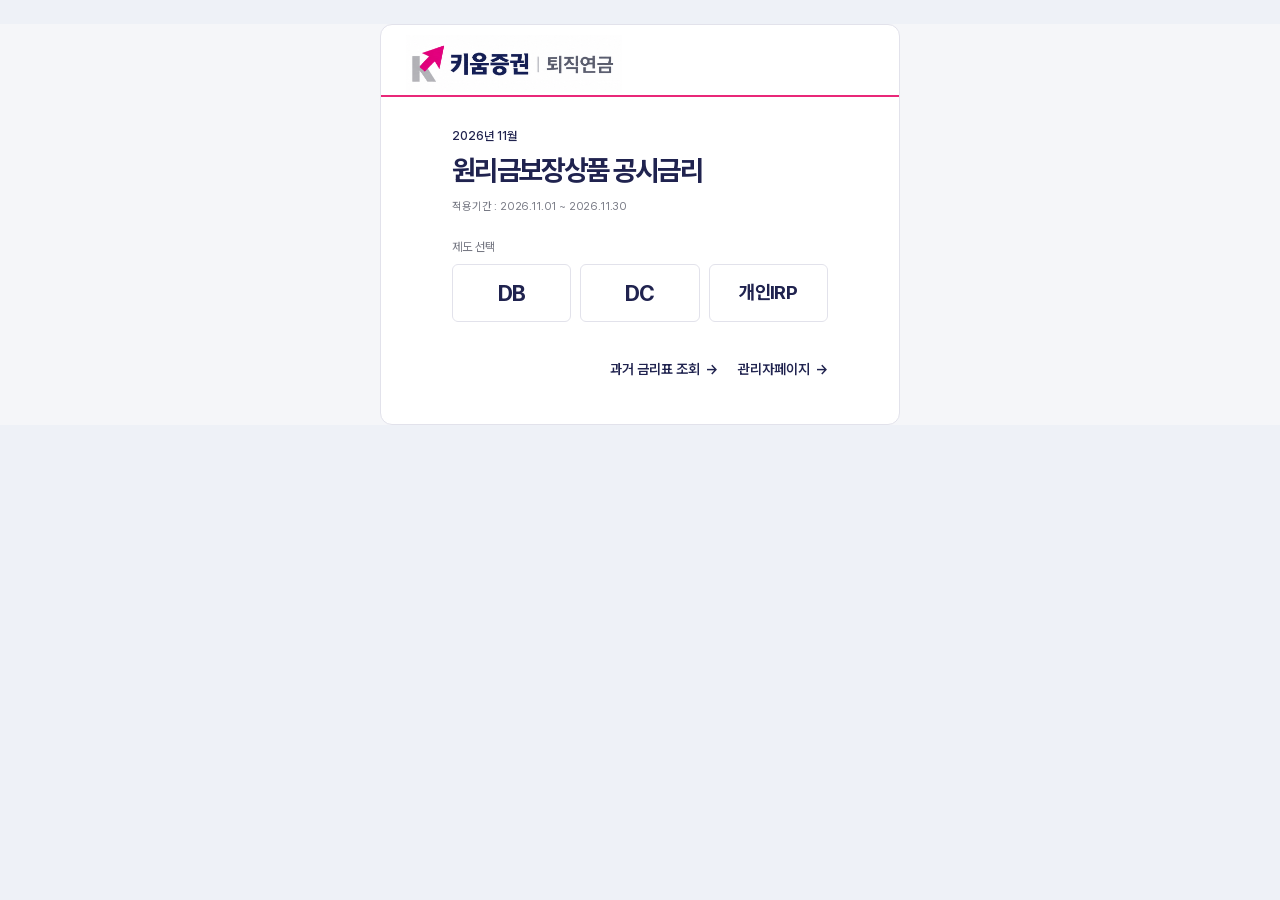
==== index.html @ c07b8f5f "Publish monthly proposal limits and common details through GitHub Pages" ====
<!doctype html>
<html lang="ko">
  <head>
    <meta charset="UTF-8" />
    <meta name="viewport" content="width=device-width, initial-scale=1.0" />
    <meta name="theme-color" content="#101a43" />
    <link rel="preload" as="image" href="export-brand.png" />
    <title>퇴직연금 원리금보장상품 금리표</title>
    <meta property="og:title" content="퇴직연금 원리금보장상품 금리표" />
    <meta property="og:site_name" content="퇴직연금 원리금보장상품 금리표" />
    <meta property="og:type" content="website" />
    <meta name="twitter:title" content="퇴직연금 원리금보장상품 금리표" />
  <img id="brandLogo" hidden alt="" />
    <link rel="stylesheet" href="styles.css" />
    <link rel="stylesheet" href="overrides.css" />
    <link rel="stylesheet" href="mobile.css" />
    <link rel="stylesheet" href="mobile-ui.css" />
    <link rel="stylesheet" href="header-ui.css" />
    <link rel="stylesheet" href="final-ui.css" />
    <link rel="stylesheet" href="refined-ui.css" />
    <style>
      .topbar{height:58px;margin:0 -8px;padding:0 12px;background:#fff;border-bottom:1px solid #e4e4e8;display:flex;justify-content:center;align-items:center;position:relative}.brand-lockup{display:flex;justify-content:center;align-items:center}.brand-name{display:none}.brand-logo{display:block!important;width:62px;height:38px;object-fit:contain}.page-heading{padding:13px 0 9px;background:#fff;border-bottom:1px solid #eeeeef}.page-heading h1{color:#222;font-size:17px}.app-shell{background:#fff}.filter-panel{background:#fff}.table-frame{background:#fff}
    </style>
    <style>
      body{background:#f7f7f9;color:#252525}.app-shell{background:#fff}.topbar{height:44px;border-bottom:0;background:#17194f}.brand-name{font-size:14px;color:#fff;letter-spacing:-.06em}.page-heading{padding:13px 0 9px;border-bottom:1px solid #e3e3e8}.page-heading h1{font-size:17px;color:#202052;letter-spacing:-.06em}.page-heading p{color:#777;font-size:10px}.outline-button{border:0;border-radius:0;color:#202052;padding:5px 0;font-size:10px;background:transparent}.info-icon{border-color:#202052}.filter-panel{border:0;border-bottom:1px solid #dfe0e5;border-radius:0;box-shadow:none;padding:8px 0 7px}.primary-filters{grid-template-columns:minmax(0,.85fr) minmax(0,.85fr) minmax(0,1.2fr) auto;gap:5px}.primary-filters .product-filter{grid-column:auto}.primary-filters select,.select-trigger,.more-filter-button{height:28px;border-color:#cfd0d6;border-radius:3px;font-size:9px}.more-filter-button{padding:0 7px;background:#fff}.secondary-filters{grid-template-columns:repeat(4,minmax(0,1fr)) auto;border-top:1px solid #eeeeef;padding-top:7px;margin-top:7px;gap:4px}.secondary-filters .filter-control select,.secondary-filters .reset-button{height:27px;font-size:9px;border-radius:3px}.table-toolbar{display:flex;flex-direction:row;align-items:flex-end;justify-content:space-between;gap:5px;margin-top:3px;padding:4px 0}.result-count{font-size:9px;color:#777;white-space:nowrap;align-self:flex-end}.result-count strong{font-size:11px;color:#ee2d78}.toolbar-actions{display:flex;align-items:flex-end;gap:4px;min-width:0}.sort-control,.maturity-sort{min-width:0;gap:3px}.sort-control{width:106px}.maturity-sort{width:55px}.sort-control span,.maturity-sort span{font-size:8px;color:#777}.sort-control select,.maturity-sort select{height:27px;border-color:#cfd0d6;border-radius:3px;font-size:9px;padding:0 5px}.primary-button{height:30px;padding:0 9px;border-radius:3px;background:#f2387d;font-size:10px;box-shadow:none;white-space:nowrap}.table-frame{border:0;border-top:1px solid #cfd1da;border-radius:0}.table-frame th{background:#eef2fb;color:#252957;border-color:#d9ddea;font-size:8px}.table-frame td{border-color:#ececf0}.table-meta{padding:5px 0;text-align:right;font-size:8px;color:#999}.status{border-radius:2px;padding:3px 2px;font-size:8px}.table-frame tbody .rate{color:#202052;font-size:12px}.table-frame tbody .rate.gic{font-size:12px!important}.table-frame .gic small{font-size:8px;color:#999}.product-name{font-size:9px}.institution{font-size:8px;color:#444}.grade{font-size:9px}.page-footer{display:none}
    </style>
    <style>
      .table-toolbar{padding:3px 0}.result-count{align-self:center}.result-count strong{font-size:10px}.sort-control span,.maturity-sort span{display:none}
    </style>
    <style>
      .topbar{background:#fff!important;border-bottom:1px solid #e5e5e8!important;height:66px!important;margin:0 -8px!important;padding:0 12px!important}.brand-lockup{width:100%;display:flex;justify-content:center}.kiwoom-wordmark{position:relative;display:inline-block;color:#111850;font-family:Arial,"Noto Sans KR",sans-serif;font-size:25px;font-weight:900;letter-spacing:-.12em;line-height:1}.kiwoom-wordmark i{display:inline-block;width:0;height:0;border-top:17px solid #ed2f7b;border-left:5px solid transparent;border-right:5px solid transparent;transform:rotate(42deg);margin:0 0 5px 4px}.kiwoom-wordmark i:after{content:"";display:block;width:4px;height:15px;background:#ed2f7b;transform:rotate(-42deg) translate(2px,-10px);transform-origin:bottom}.brand-name{display:none!important}
      @media(max-width:430px){.topbar{height:58px!important}.kiwoom-wordmark{font-size:21px}.kiwoom-wordmark i{border-top-width:14px;margin-left:3px}.kiwoom-wordmark i:after{height:12px}}
    </style>
    <style>
      .brand-logo-visible{display:block;width:145px;height:36px;object-fit:contain;object-position:center}.kiwoom-wordmark{display:none}
      @media(max-width:430px){.brand-logo-visible{width:132px;height:32px}}
    </style>
    <style>
      .brand-logo-visible{width:clamp(210px,66vw,280px);max-width:100%;height:auto;clip-path:inset(0 32% 0 0)}
      .table-frame table{font-family:Arial,"Noto Sans KR",sans-serif;table-layout:fixed}
      .table-frame th,.table-frame td,.table-frame .status,.table-frame .product-name,.table-frame .institution,.table-frame .grade,.table-frame .yn{font-family:inherit;font-size:9px;font-weight:600}
      .table-frame th{font-weight:700}
      .table-frame tbody .rate{font-size:12px;font-weight:800}
      .table-frame tbody .rate.gic{font-size:12px!important}
      .table-frame .gic small{font-size:8px;font-weight:400}
      .table-frame td.product-name,.table-frame td.institution{white-space:normal;overflow-wrap:anywhere;word-break:break-word;line-height:1.15}
      @media(max-width:430px){.table-frame td.product-name,.table-frame td.institution{white-space:normal;overflow-wrap:anywhere;word-break:break-word}.table-frame th,.table-frame td{font-size:9px}}
    </style>
  <link rel="stylesheet" href="actual-data.css" />
  <link rel="stylesheet" href="mobile-refresh.css" />
      <link rel="stylesheet" href="management.css?v=20261124-shared" />
      <link rel="stylesheet" href="rate-scroll.css?v=20261124-header-sort" />
      <link rel="stylesheet" href="rate-export.css" />
      <link rel="stylesheet" href="fonts.css" />
      <link rel="stylesheet" href="rate-upload.css" />
      <link rel="stylesheet" href="sales-ranking.css?v=20261113-pink-toast" />
      <link rel="stylesheet" href="design-refresh.css?v=20261124-no-work-notice" />
      <link rel="stylesheet" href="scheme-ui.css?v=20261124-history" />
  </head>
  <body>
    <main class="scheme-entry" id="schemeEntry" aria-label="제도 선택">
      <header class="entry-header"><img src="export-brand.png" alt="키움증권 퇴직연금"></header>
      <section class="entry-content">
        <p class="entry-month">2026년 11월</p>
        <h1>원리금보장상품 공시금리</h1>
        <p class="entry-period">적용기간 : 2026.11.01 ~ 2026.11.30</p>
        <p class="entry-label">제도 선택</p>
        <nav class="entry-plans" aria-label="제도별 금리표"><a href="index.html?plan=db">DB</a><a href="index.html?plan=dc">DC</a><a href="index.html?plan=irp">개인IRP</a></nav>
        <nav class="entry-admin" aria-label="추가 메뉴"><a class="entry-history-link" href="history.html">과거 금리표 조회 <span aria-hidden="true">→</span></a><a class="entry-admin-link" href="admin.html">관리자페이지 <span aria-hidden="true">→</span></a></nav>
      </section>
    </main>
    <noscript>금리표를 조회하려면 브라우저의 JavaScript를 활성화해주세요.</noscript>
    <main class="app-shell">
      <header class="topbar">
        <button id="viewModeButton" class="view-mode-button" type="button" aria-pressed="false">PC버전 보기</button>
        <div class="brand-lockup">
          <img id="brandLogoVisible" class="brand-logo-visible" alt="키움증권" />
          <span class="brand-service">퇴직연금</span>
        </div>
      </header>

      <section class="page-heading">
        <div>
          <h1>2026년 11월 원리금보장상품 금리</h1>
          <p>적용기간 : 2026.11.01 ~ 2026.11.30</p>
        </div>
        <button class="outline-button" id="infoButton" type="button" aria-label="공지사항 열기">
          <span class="info-icon">i</span> 공지사항
        </button>
      </section>

      <section class="filter-panel" aria-label="금리표 조건 필터">
        <div class="filter-heading"><h2>검색 조건</h2><button class="reset-button" id="resetButton" type="button" aria-label="조회 조건 초기화"><span>초기화</span> ↻</button></div>
        <div class="filter-row primary-filters">
          <label class="filter-control">
            <span>기간</span>
            <div class="multi-select" id="periodMultiSelect">
              <button class="select-trigger" id="periodTrigger" type="button" aria-expanded="false">전체 만기 <span>⌄</span></button>
              <div class="multi-menu" id="periodMenu" hidden>
                <label><input type="checkbox" value="0" checked /> 1년</label>
                <label><input type="checkbox" value="1" checked /> 1.5년</label>
                <label><input type="checkbox" value="2" checked /> 3년</label>
                <label><input type="checkbox" value="3" checked /> 5년</label>
              </div>
            </div>
            <select id="periodFilter" hidden>
              <option value="all" selected>전체 만기</option>
            </select>
          </label>
          <label class="filter-control">
            <span>신용등급</span>
            <select id="ratingFilter">
              <option value="all">전체 등급</option>
              <option value="AAA">AAA 이상</option>
              <option value="AA+">AA+ 이상</option>
              <option value="AA">AA 이상</option>
              <option value="AA-">AA- 이상</option>
              <option value="A+">A+ 이상</option>
            </select>
          </label>
          <div class="filter-control product-filter">
            <span>상품군</span>
            <div class="multi-select" id="categoryMultiSelect">
              <button class="select-trigger" id="categoryTrigger" type="button" aria-expanded="false">예금 제외 <span>⌄</span></button>
              <div class="multi-menu" id="categoryMenu" hidden>
                <label><input type="checkbox" value="파생결합사채" checked /> ELB/DLB</label>
                <label><input type="checkbox" value="보험" checked /> GIC</label>
                <label><input type="checkbox" value="은행예금" /> 은행예금</label>
                <label><input type="checkbox" value="저축은행예금" /> 저축은행예금</label>
              </div>
            </div>
          </div>
        </div>
        <div class="filter-summary-row">
          <p class="filter-summary" id="filterSummary" aria-live="polite"></p>
          <button class="view-all-button" id="viewAllButton" type="button" title="라인업·제안가능 조건을 전체로 변경">전체보기</button>
          <button class="more-filter-button" id="moreFilterButton" type="button" aria-expanded="false" aria-controls="secondaryFilters">상세조건 <span>⌄</span></button>
        </div>
        <div class="filter-row secondary-filters" id="secondaryFilters" hidden>
          <label class="filter-control compact"><span>사업자여부</span><select id="pensionFilter"><option value="all">전체</option><option value="Y">Y</option><option value="N">N</option></select></label>
          <label class="filter-control compact"><span>라인업</span><select id="lineupFilter"><option value="Y">Y</option><option value="all">전체</option><option value="N">N</option></select></label>
          <label class="filter-control compact"><span>제안가능여부</span><select id="proposalFilter"><option value="all">전체</option><option value="Y">Y</option><option value="N">N</option><option value="확인">확인필요</option></select></label>
        </div>
      </section>

      <section class="table-toolbar">
        <div class="result-count">조회 결과 <strong id="resultCount">0</strong></div>
        <div class="toolbar-actions"><label class="sort-control"><span>정렬</span><select id="sortFilter"><option value="default">상품군별 기본순</option><option value="rate" selected>만기 금리 높은 순</option><option value="rating">신용등급 높은 순</option></select></label><label class="maturity-sort" id="maturitySortWrap"><span>만기</span><select id="maturitySort"><option value="0">1년</option><option value="1">1.5년</option><option value="2">3년</option><option value="3">5년</option></select></label><button class="primary-button" id="saveButton" type="button">금리표 저장</button></div>
      </section>

      <div class="rate-unit">(연, %)</div>
      <section class="table-frame" aria-label="원리금보장상품 금리표">
        <div class="table-scroll">
          <table class="sales-rate-table">
            <thead><tr>
              <th class="product-col">상품</th><th class="sticky-col institution-col">제공기관</th><th class="grade-col">등급</th><th class="rate-head">1년</th><th class="rate-head">1.5년</th><th class="rate-head">3년</th><th class="rate-head">5년</th><th class="lineup-col">라인업</th><th class="provider-col">사업자</th>
            </tr></thead>
            <tbody id="rateTableBody"></tbody>
          </table>
          <div class="empty-state" id="emptyState" hidden>조건에 맞는 상품이 없습니다.</div>
        </div>
      </section>

      <div class="table-meta">최종 업데이트 2026.11.03 09:20</div>
    </main>

    <div class="modal-backdrop" id="infoModal" hidden>
      <section class="modal" role="dialog" aria-modal="true" aria-labelledby="infoTitle">
        <button class="modal-close" data-close="infoModal" aria-label="닫기">×</button>
        <h2 id="infoTitle">공지사항</h2>
        <section id="noticeBanner" class="notice-banner" aria-label="관리자 공지사항" hidden><strong>관리자 공지사항</strong><p id="noticeBannerText"></p></section>
        <div class="guide-list"></div>
      </section>
    </div>

    <div class="modal-backdrop" id="saveModal" hidden>
      <section class="modal save-modal" role="dialog" aria-modal="true" aria-labelledby="saveTitle">
        <button class="modal-close" data-close="saveModal" aria-label="닫기">×</button><h2 id="saveTitle">금리표 저장</h2>
        <div class="save-options"><button class="save-option selected" data-save-scope="current"><span class="radio-dot"></span><span><b>현재 조회 결과</b><small>현재 필터·선택 만기·정렬 반영</small></span></button><button class="save-option" data-save-scope="all"><span class="radio-dot"></span><span><b>전체 금리표</b><small>전체 상품·중요 네 만기 저장</small></span></button></div>
        <section class="export-memo-option" id="exportMemoOption" aria-label="저장 이미지 메모">
          <label class="export-memo-toggle"><input type="checkbox" id="exportMemoEnabled" aria-controls="exportMemoFields" aria-expanded="false"><span>저장 이미지에 메모 넣기</span></label>
          <p class="export-memo-hint" id="exportMemoHint">선택하면 100자 이내 메모를 추가할 수 있습니다.</p>
          <div id="exportMemoFields" hidden>
            <label class="sr-only" for="exportMemo">저장 이미지 메모 내용</label>
            <textarea id="exportMemo" rows="3" placeholder="예: OOO 제안용 · 1년 만기 중심" aria-describedby="exportMemoHelp exportMemoCount" disabled></textarea>
            <div class="export-memo-meta"><span id="exportMemoHelp">메모는 저장 이미지의 표 위에 표시됩니다.</span><span id="exportMemoCount" role="status" aria-live="polite">0 / 100자</span></div>
          </div>
        </section>
        <p id="saveMessage" role="status"></p>
        <div class="modal-actions"><button class="text-button" data-close="saveModal">취소</button><button class="primary-button" id="previewButton" type="button">미리보기</button></div>
      </section>
    </div>

    <div class="modal-backdrop" id="exportModal" hidden>
      <section class="rate-export-dialog" role="dialog" aria-modal="true" aria-labelledby="exportTitle">
        <header class="rate-export-header"><div><h2 id="exportTitle">금리표 저장 미리보기</h2><p id="exportSummary"></p></div><button type="button" id="exportClose" aria-label="미리보기 닫기">×</button></header>
        <div class="rate-export-tools"><button type="button" id="exportBack">← 저장 범위</button><button type="button" id="exportFit" aria-pressed="true">전체 폭</button><button type="button" id="exportActual" aria-pressed="false">확대 보기</button></div>
        <div id="exportStage"><img id="exportImage" hidden alt="금리표 미리보기" /></div>
        <footer class="rate-export-footer"><p id="exportMessage" role="status" aria-live="polite"></p><div class="rate-export-actions"><a id="exportOpenImage" target="_blank" rel="noopener" hidden>이미지 열기</a><button id="exportShare" type="button" hidden>공유·기기에 저장</button><button id="exportDownload" type="button" disabled>PNG 저장</button></div></footer>
      </section>
    </div>

    <script src="rates-data.js"></script>
    <script src="scheme-rates-data.js"></script>
    <script src="scheme-config.js?v=20261124-terms"></script>
    <script src="rate-upload-core.js?v=20261124-schemes"></script>
    <script src="rate-model.js?v=20261124-db-proposal"></script>
    <script src="app.js?v=20261124-header-sort"></script>
    <script src="basic-settings-data.js"></script>
    <script src="pension-providers-data.js"></script>
    <script src="management-publish.js?v=20261124-shared"></script>
    <script src="management.js?v=20261124-shared"></script>
    <script src="management-publish-ui.js?v=20261124-shared"></script>
    <script src="notice-publish.js?v=20261124-plan-notices"></script>
    <script src="notice-ui.js?v=20261124-admin-notice-title"></script>
    <script src="sales-ranking.js?v=20261124-db-proposal"></script>
    <script src="rate-export.js?v=20261124-gic-note"></script>
    <script src="rate-export-ui.js"></script>
    <script src="rate-scroll.js?v=20261124-header-sort"></script>
    <script src="scheme-ui.js?v=20261124-plan-notices"></script>
  </body>
</html>
---- styles.css ----
:root{--navy:#111a43;--navy-2:#192451;--pink:#f53d81;--pink-soft:#fff0f5;--ink:#18213b;--muted:#718096;--line:#e4e8f0;--bg:#f6f8fc;--white:#fff;--green:#067a62;--amber:#a86500}*{box-sizing:border-box}body{margin:0;background:var(--bg);color:var(--ink);font-family:Arial,"Noto Sans KR",sans-serif;font-size:14px}.app-shell{max-width:1440px;margin:0 auto;padding:0 28px 28px}.topbar{height:54px;margin:0 -28px;padding:0 28px;background:var(--navy);display:flex;align-items:center;justify-content:space-between;color:#fff}.brand-lockup{display:flex;align-items:center;gap:9px;font-weight:800;letter-spacing:.12em}.brand-mark{display:grid;place-items:center;width:28px;height:28px;border-radius:7px;background:var(--pink);font-size:12px;letter-spacing:-.05em}.brand-name{font-size:12px}.topbar-status{font-size:11px;color:#cdd4eb}.live-dot{display:inline-block;width:6px;height:6px;margin-right:6px;border-radius:50%;background:#5ee2c0}.page-heading{display:flex;justify-content:space-between;align-items:flex-end;padding:32px 0 20px}.eyebrow{font-size:10px;color:var(--pink);font-weight:800;letter-spacing:.13em}.page-heading h1{margin:8px 0 7px;font-size:25px;letter-spacing:-.05em}.page-heading p{margin:0;color:var(--muted);font-size:12px}.outline-button,.reset-button{background:#fff;border:1px solid #d6dce8;color:var(--navy);border-radius:6px;font-weight:700;cursor:pointer}.outline-button{padding:10px 13px}.info-icon{display:inline-grid;place-items:center;width:16px;height:16px;margin-right:5px;border:1px solid currentColor;border-radius:50%;font-size:11px}.filter-panel{background:var(--white);border:1px solid var(--line);border-radius:7px;padding:14px 16px;box-shadow:0 3px 12px #17255408}.filter-row{display:flex;align-items:flex-end;gap:18px}.filter-row+.filter-row{border-top:1px solid #edf0f5;margin-top:13px;padding-top:13px}.filter-control{display:flex;flex-direction:column;gap:6px;min-width:155px}.filter-control>span,.filter-control legend{font-size:11px;color:#69758c;font-weight:700}.filter-control select{height:34px;border:1px solid #d8dfeb;border-radius:5px;background:#fff;padding:0 30px 0 10px;color:var(--ink);font:inherit;font-size:12px}.product-filter{border:0;padding:0;margin:0;flex:1}.product-filter legend{padding:0;margin-bottom:6px}.checkboxes{display:flex;align-items:center;gap:13px;height:34px}.checkboxes label{white-space:nowrap;font-size:12px}.checkboxes input{accent-color:var(--pink);vertical-align:-2px;margin-right:4px}.compact{min-width:140px}.sort-control{margin-left:auto;min-width:210px}.reset-button{height:34px;padding:0 13px;font-size:12px}.table-toolbar{display:flex;justify-content:space-between;align-items:center;padding:20px 1px 10px;font-size:13px}.table-toolbar strong{font-size:17px;color:var(--pink)}.toolbar-note,.updated-at{font-size:11px;color:var(--muted)}.toolbar-actions{display:flex;align-items:center;gap:14px}.primary-button{border:0;border-radius:5px;background:var(--pink);color:#fff;padding:10px 14px;font-weight:800;cursor:pointer;box-shadow:0 4px 10px #f53d8133}.primary-button span{font-size:15px;margin-left:5px}.table-frame{background:var(--white);border:1px solid #dfe4ee;border-radius:7px;overflow:hidden}.table-scroll{overflow-x:auto}table{width:100%;min-width:920px;border-collapse:collapse;table-layout:fixed}th,td{border-bottom:1px solid #edf0f5;padding:12px 10px;text-align:center;white-space:nowrap}th{background:#f1f4f9;color:#5e6a80;font-size:11px;font-weight:800;border-bottom:1px solid #dfe4ee}td{font-size:12px;height:60px}tbody tr:hover{background:#fff9fb}tbody tr.unavailable{opacity:.5}.sticky-col{position:sticky;z-index:1;background:#f1f4f9}.product-col{left:70px}.status-col{left:0}.rate-head{background:#eaf0fc;color:var(--navy)}tbody .rate{font-size:14px;font-weight:800;color:var(--navy)}tbody .best{color:var(--pink)}.status{display:inline-flex;align-items:center;gap:4px;border-radius:20px;padding:5px 8px;background:#e8f8f3;color:var(--green);font-size:11px;font-weight:800}.status.partial{background:#fff5e4;color:var(--amber)}.status.no{background:#f0f1f4;color:#7d8491}.product-name{text-align:left;font-weight:800;color:var(--navy)}.product-sub{display:block;color:#8490a4;font-size:10px;font-weight:400;margin-top:4px}.institution{text-align:left;font-weight:700}.grade{font-weight:800}.grade.aaa{color:var(--pink)}.gic{font-size:12px!important}.gic small{display:block;color:#9aa4b5;font-size:10px;font-weight:400}.yn{font-weight:800;color:var(--green)}.yn.no{color:#a3a9b4}.page-footer{display:flex;justify-content:space-between;color:#98a2b4;font-size:10px;padding:14px 1px}.page-footer b{color:var(--navy);margin-right:5px}.empty-state{text-align:center;padding:48px;color:var(--muted)}.modal-backdrop{position:fixed;inset:0;z-index:10;background:#0b1237a8;display:grid;place-items:center;padding:20px}.modal-backdrop[hidden]{display:none}.modal{position:relative;width:min(500px,100%);max-height:90vh;overflow:auto;background:#fff;border-radius:10px;padding:30px;box-shadow:0 20px 60px #09103355}.modal-close{position:absolute;right:18px;top:15px;border:0;background:none;font-size:25px;color:#8c96aa;cursor:pointer}.modal h2{margin:8px 0 22px;color:var(--navy);font-size:24px;letter-spacing:-.06em}.guide-list{border-top:1px solid var(--line)}.guide-list div{padding:15px 0;border-bottom:1px solid var(--line)}.guide-list b{font-size:13px;color:var(--navy)}.guide-list p{margin:7px 0 0;color:#66738a;font-size:12px;line-height:1.65}.modal-lead{color:var(--muted);font-size:12px;margin-top:-12px}.save-options{display:grid;gap:9px;margin:22px 0}.save-option{display:flex;align-items:center;gap:12px;text-align:left;padding:16px;border:1px solid var(--line);border-radius:7px;background:#fff;cursor:pointer;color:var(--ink)}.save-option.selected{border:2px solid var(--pink);padding:15px;background:var(--pink-soft)}.radio-dot{width:16px;height:16px;border:1px solid #bac2d0;border-radius:50%;flex:none}.selected .radio-dot{border:5px solid var(--pink)}.save-option b,.save-option small{display:block}.save-option b{font-size:13px}.save-option small{color:var(--muted);margin-top:5px;font-size:11px}.save-option em{margin-left:auto;color:var(--pink);font-style:normal;font-size:10px;font-weight:800}.modal-actions{display:flex;justify-content:flex-end;gap:10px;align-items:center}.text-button{border:0;background:none;color:var(--muted);padding:10px 14px;cursor:pointer;font-weight:700}@media(max-width:780px){.app-shell{padding:0 14px 20px}.topbar{margin:0 -14px;padding:0 14px}.page-heading{align-items:flex-start;gap:16px;padding:24px 0 16px}.page-heading h1{font-size:20px;line-height:1.25}.page-heading p{line-height:1.5}.outline-button{white-space:nowrap;padding:9px 10px;font-size:11px}.filter-row{flex-wrap:wrap;gap:10px}.filter-control{min-width:calc(50% - 5px)}.product-filter{min-width:100%;order:3}.checkboxes{gap:8px;justify-content:space-between}.secondary-filters{display:grid;grid-template-columns:repeat(2,1fr)}.secondary-filters .filter-control,.sort-control{min-width:0}.sort-control{margin-left:0}.reset-button{width:100%}.table-toolbar{align-items:flex-start;gap:10px;flex-direction:column}.toolbar-actions{width:100%;justify-content:space-between}.updated-at{font-size:10px}.primary-button{padding:9px 11px;font-size:11px}.page-footer{display:block;line-height:1.8}.page-footer span{display:block}.modal{padding:25px 20px}.topbar-status{font-size:10px}.brand-name{font-size:10px}}
---- overrides.css ----
.primary-filters{overflow-x:auto;scrollbar-width:none}.primary-filters::-webkit-scrollbar{display:none}.more-filter-button{height:34px;flex:none;border:1px solid #d6dce8;border-radius:5px;background:#fff;color:var(--navy);padding:0 12px;font-weight:800;white-space:nowrap;cursor:pointer}.more-filter-button span{color:var(--pink);font-size:14px;margin-left:4px}.secondary-filters[hidden]{display:none}.status.partial{background:#fff5e4;color:#a86500}
@media(max-width:780px){.app-shell{padding:0 10px 18px}.topbar{margin:0 -10px;padding:0 12px}.page-heading{padding:20px 0 14px;gap:10px}.page-heading h1{font-size:18px}.page-heading p{font-size:11px}.outline-button{font-size:10px;padding:8px}.filter-panel{padding:10px}.primary-filters{gap:8px}.primary-filters .filter-control{min-width:132px}.primary-filters .product-filter{min-width:250px}.primary-filters .checkboxes{gap:7px}.primary-filters .checkboxes label{font-size:11px}.more-filter-button{font-size:11px}.secondary-filters{display:grid;grid-template-columns:repeat(2,1fr);gap:9px}.secondary-filters .filter-control,.secondary-filters .sort-control{min-width:0;margin-left:0}.secondary-filters .reset-button{width:100%}table{min-width:760px}th,td{padding:10px 8px}.status-col{width:62px}.product-col{left:62px;width:70px}.product-name{font-size:12px;text-align:center}.product-sub{font-size:9px;text-align:center}.institution{font-size:11px}.toolbar-actions{gap:8px}.updated-at{font-size:9px}}
---- mobile.css ----
/* 제품은 노트북에서도 휴대폰 세로 화면을 기준으로 확인한다. */
html{background:#eef1f7}.app-shell{width:100%;max-width:430px;min-height:100vh;margin:0 auto;padding:0 10px 18px;background:var(--bg)}.topbar{margin:0 -10px;padding:0 12px}.page-heading{padding:20px 0 14px;gap:10px}.page-heading h1{font-size:18px;line-height:1.25}.page-heading p{font-size:11px;line-height:1.4}.outline-button{font-size:10px;padding:8px;white-space:nowrap}.filter-panel{padding:10px}.primary-filters{gap:8px}.primary-filters .filter-control{min-width:132px}.primary-filters .product-filter{min-width:250px}.primary-filters .checkboxes{gap:7px}.primary-filters .checkboxes label{font-size:11px}.more-filter-button{font-size:11px}.secondary-filters{display:grid;grid-template-columns:repeat(2,1fr);gap:9px}.secondary-filters .filter-control,.secondary-filters .sort-control{min-width:0;margin-left:0}.secondary-filters .reset-button{width:100%}.table-toolbar{padding:16px 1px 8px;gap:8px;align-items:flex-start;flex-direction:column}.toolbar-actions{width:100%;justify-content:space-between;gap:8px}.updated-at{font-size:9px}.table-frame{border-radius:5px}.table-scroll{overflow:hidden}table{width:100%;min-width:0;table-layout:fixed}th,td{padding:9px 2px;font-size:10px;overflow:hidden;text-overflow:ellipsis}th{font-size:9px}.status-col{width:47px}.product-col{left:47px;width:45px}.institution{width:68px;font-size:9px}.grade{width:29px}.rate-head,tbody .rate{width:51px;font-size:11px}.gic{font-size:9px!important}.gic small{font-size:8px}.status{padding:4px 3px;font-size:9px}.product-name{font-size:11px;text-align:center}.yn{font-size:9px}.table-frame th:nth-child(9),.table-frame td:nth-child(9),.table-frame th:nth-child(10),.table-frame td:nth-child(10){display:none}.page-footer{font-size:9px;line-height:1.7}.modal{padding:25px 20px}
---- mobile-ui.css ----
/* 모바일 폭 안에서 핵심 조회 영역을 먼저 보여주는 화면 밀도 조정 */
.topbar{height:42px}.brand-name{font-size:12px;letter-spacing:-.04em}.page-heading{padding:12px 0 10px}.page-heading h1{font-size:16px;margin:4px 0}.page-heading p{font-size:10px}.filter-panel{padding:8px}.primary-filters{display:grid;grid-template-columns:minmax(0,1fr) minmax(0,1fr) auto;align-items:end;overflow:visible;gap:7px}.primary-filters .filter-control{min-width:0}.primary-filters .product-filter{grid-column:1 / -1;min-width:0}.primary-filters .checkboxes{height:30px;justify-content:space-between;gap:3px}.primary-filters .checkboxes label{font-size:10px}.primary-filters select,.more-filter-button{height:30px;font-size:10px}.secondary-filters{gap:7px}.secondary-filters .filter-control select{height:30px;font-size:10px}.secondary-filters .reset-button{height:30px;font-size:10px}.table-toolbar{padding:11px 1px 6px}.toolbar-actions{gap:5px}.primary-button{padding:7px 9px;font-size:10px;box-shadow:none}.updated-at{font-size:8px}.table-frame th,.table-frame td{padding:7px 1px;font-size:9px;line-height:1.1}.table-frame th{font-size:8px}.status-col{width:44px}.product-col{left:44px;width:42px}.institution{width:64px;font-size:9px}.grade{width:26px}.rate-head,tbody .rate{width:50px}.table-frame tbody .rate{font-size:12px;font-weight:800}.table-frame tbody .rate.gic{font-size:12px!important}.table-frame .gic small{font-size:9px;line-height:1}.product-name{font-size:10px}.status{font-size:8px;padding:4px 2px}
---- header-ui.css ----
.brand-logo{width:30px;height:30px;object-fit:contain;display:block}.page-heading{position:relative}.page-heading .outline-button{flex:none}.product-filter select{height:34px;min-width:0}.product-filter select option{padding:2px 0}.table-toolbar{align-items:flex-end}.result-count strong{font-size:13px}.sort-control,.maturity-sort{display:flex;flex-direction:column;gap:5px;min-width:112px}.sort-control span,.maturity-sort span{font-size:10px;color:#69758c;font-weight:700}.sort-control select,.maturity-sort select{height:30px;border:1px solid #d8dfeb;border-radius:5px;background:#fff;padding:0 20px 0 7px;color:var(--ink);font:inherit;font-size:10px}.maturity-sort{min-width:66px}.table-meta{padding:7px 1px 0;text-align:right;color:#98a2b4;font-size:9px}.page-footer{display:none}.guide-list p{line-height:1.6}
.secondary-filters{display:grid;grid-template-columns:repeat(4,minmax(0,1fr)) auto;gap:5px}.secondary-filters .filter-control{min-width:0}.secondary-filters .reset-button{height:30px;padding:0 7px;font-size:9px}
---- final-ui.css ----
.topbar{border-bottom:3px solid var(--pink)}.brand-name{font-size:13px;font-weight:800;letter-spacing:-.05em}.primary-filters{grid-template-columns:minmax(0,.85fr) minmax(0,.85fr) minmax(0,1.2fr) auto}.primary-filters .product-filter{grid-column:auto}.multi-select{position:relative}.select-trigger{width:100%;height:30px;text-align:left;border:1px solid #d8dfeb;border-radius:5px;background:#fff;color:var(--ink);padding:0 7px;font:inherit;font-size:10px;white-space:nowrap;overflow:hidden;text-overflow:ellipsis}.select-trigger span{float:right;color:var(--navy);font-size:14px}.multi-menu{position:absolute;z-index:5;top:35px;left:0;right:0;background:#fff;border:1px solid #d8dfeb;border-radius:5px;box-shadow:0 8px 18px #17255420;padding:6px}.multi-menu[hidden]{display:none}.multi-menu label{display:block;padding:6px 4px;font-size:10px;white-space:nowrap}.multi-menu input{accent-color:var(--pink);margin-right:4px;vertical-align:-1px}.secondary-filters{grid-template-columns:repeat(4,minmax(0,1fr)) auto}.table-toolbar{margin-top:8px}
---- refined-ui.css ----
/* 영웅문 앱의 밀도와 정보 우선순위를 참고한 금리표 화면 */
body{background:#f7f7f9;color:#252525}.app-shell{background:#fff}.topbar{height:44px;border-bottom:0;background:#17194f}.brand-name{font-size:14px;color:#fff;letter-spacing:-.06em}.page-heading{padding:13px 0 9px;border-bottom:1px solid #e3e3e8}.page-heading h1{font-size:17px;color:#202052;letter-spacing:-.06em}.page-heading p{color:#777;font-size:10px}.outline-button{border:0;border-radius:0;color:#202052;padding:5px 0;font-size:10px;background:transparent}.info-icon{border-color:#202052}.filter-panel{border:0;border-bottom:1px solid #dfe0e5;border-radius:0;box-shadow:none;padding:8px 0 7px}.primary-filters{gap:5px}.primary-filters .filter-control>span,.filter-control legend{font-size:9px;color:#666}.primary-filters select,.select-trigger,.more-filter-button{height:28px;border-color:#cfd0d6;border-radius:3px;font-size:9px}.more-filter-button{padding:0 7px;background:#fff}.secondary-filters{border-top:1px solid #eeeeef;padding-top:7px;margin-top:7px;gap:4px}.secondary-filters .filter-control>span{font-size:8px}.secondary-filters .filter-control select,.secondary-filters .reset-button{height:27px;font-size:9px;border-radius:3px}.table-toolbar{display:flex;flex-direction:row;align-items:flex-end;justify-content:space-between;gap:5px;margin-top:3px;padding:4px 0 4px}.result-count{font-size:9px;color:#777;white-space:nowrap;align-self:flex-end}.result-count strong{font-size:11px;color:#ee2d78;font-weight:700}.toolbar-actions{display:flex;align-items:flex-end;gap:4px;min-width:0}.sort-control,.maturity-sort{min-width:0;gap:3px}.sort-control{width:106px}.maturity-sort{width:55px}.sort-control span,.maturity-sort span{font-size:8px;color:#777}.sort-control select,.maturity-sort select{height:27px;border-color:#cfd0d6;border-radius:3px;font-size:9px;padding:0 5px}.primary-button{height:30px;padding:0 9px;border-radius:3px;background:#f2387d;font-size:10px;box-shadow:none;white-space:nowrap}.table-frame{border:0;border-top:1px solid #cfd1da;border-radius:0}.table-frame th{background:#eef2fb;color:#252957;border-color:#d9ddea;font-size:8px}.table-frame td{border-color:#ececf0}.table-meta{padding:5px 0;text-align:right;font-size:8px;color:#999}.status{border-radius:2px;padding:3px 2px;font-size:8px}.status.partial{background:#fff2d8;color:#ad7000}.status.no{background:#f1f1f2}.table-frame tbody .rate{color:#202052;font-size:12px}.table-frame tbody .best{color:#ed2c78}.table-frame tbody .rate.gic{font-size:12px!important}.table-frame .gic small{font-size:8px;color:#999}.product-name{font-size:9px}.institution{font-size:8px;color:#444}.grade{font-size:9px}.multi-menu{border-radius:3px;box-shadow:0 5px 12px #0002}.page-footer{display:none}
@media(max-width:430px){.app-shell{padding-left:8px;padding-right:8px}.topbar{margin:0 -8px;padding:0 10px}.brand-name{font-size:13px}.page-heading{padding-top:10px}.page-heading h1{font-size:16px}.primary-filters{grid-template-columns:minmax(0,.85fr) minmax(0,.85fr) minmax(0,1.1fr) auto}.table-toolbar{padding-top:3px}.sort-control{width:101px}.primary-button{padding:0 8px}.table-frame th,.table-frame td{padding-left:1px;padding-right:1px}}
---- actual-data.css ----
.import-validation{padding:8px 0;border-bottom:1px solid #ddd;font-size:11px;color:#444;line-height:1.5}.import-validation b{color:#202052}.import-validation p{margin:3px 0}.import-validation button{background:#fff;border:1px solid #ccc;border-radius:3px;padding:7px;color:#202052;cursor:pointer}.import-validation button#applyImport{background:#202052;color:white}.import-validation button:disabled{opacity:.55}.import-validation details{margin-top:5px}.missing{color:#aaa}.table-scroll{overflow-x:auto!important}.table-frame table{width:100%;min-width:460px}.table-frame th:nth-child(9),.table-frame td:nth-child(9),.table-frame th:nth-child(10),.table-frame td:nth-child(10){display:table-cell;width:38px}.table-frame th:first-child{width:42px}.table-frame th:nth-child(2){width:53px}.table-frame th:nth-child(3){width:70px}.table-frame th:nth-child(4){width:25px}.table-frame .product-col{left:42px;width:53px}.table-frame .rate-head{width:50px}.table-frame td{height:39px}.table-frame .gic small{display:block;line-height:1.3}.table-frame .product-name{white-space:normal;overflow-wrap:anywhere;line-height:1.3}.page-heading{flex-wrap:wrap}.page-heading h1{font-size:16px}.app-shell{max-width:820px}.secondary-filters{grid-template-columns:repeat(3,minmax(0,1fr)) auto!important}.table-toolbar .toolbar-actions{width:auto}.import-validation summary{cursor:pointer}.preview-sheet{background:white;padding:16px;overflow:auto}.preview-sheet table{min-width:850px;font-size:12px}.preview-modal{max-width:1100px!important;width:96vw!important;max-height:90vh;overflow:auto}.preview-sheet td,.preview-sheet th{padding:8px;border:1px solid #ddd}.preview-sheet table{border-collapse:collapse}.preview-sheet small{display:block}.preview-sheet h2{font-size:20px}@media(max-width:430px){.table-frame table{min-width:460px}.table-toolbar{gap:2px}.sort-control{width:100px}.import-validation{font-size:10px}}
---- mobile-refresh.css ----
/* Approved mobile concept. The existing logo header is intentionally untouched. */
.app-shell{background:#fff}
.page-heading{align-items:center;gap:8px;padding:16px 0 12px;border-bottom:0;flex-wrap:nowrap}
.page-heading h1{font-size:15px;line-height:1.45;letter-spacing:-.045em;margin:0 0 4px;color:#23234e}
.page-heading p{font-size:10px;line-height:1.5;color:#7c7c88}
.page-heading .outline-button{font-size:10px;white-space:nowrap;min-height:36px;padding:4px 0 4px 6px}
.import-disclosure{border-top:1px solid #eeeef3;border-bottom:1px solid #eeeef3;margin-bottom:12px;color:#767684;font-size:10px}
.import-disclosure>summary{cursor:pointer;min-height:32px;padding:9px 3px;color:#57576d}
.import-disclosure[open]>summary{color:#23234e;font-weight:600}
.import-disclosure .import-validation{padding:4px 3px 10px;border:0;font-size:10px;line-height:1.6}
.import-disclosure .import-validation button{min-height:34px;font-size:10px}
.filter-panel{padding:0 0 4px;border:0;border-bottom:1px solid #dcdce5;border-radius:0;box-shadow:none}
.filter-panel .primary-filters{display:grid;grid-template-columns:repeat(3,minmax(0,1fr));gap:7px;align-items:center}
.primary-filters .filter-control,.primary-filters .product-filter{min-width:0;grid-column:auto;gap:0}
.primary-filters .filter-control>span{position:absolute;width:1px;height:1px;overflow:hidden;clip-path:inset(50%)}
.primary-filters select,.primary-filters .select-trigger{height:36px;width:100%;min-width:0;font-size:11px;font-weight:500;color:#393949;border:1px solid #bdbdc9;border-radius:4px;background:#fff;padding:0 9px;letter-spacing:-.03em}
.primary-filters select{padding-right:17px}
.select-trigger span{font-size:14px;color:#606073}
.multi-menu{top:40px;min-width:120px;border:1px solid #d7d7e2;box-shadow:0 5px 14px #20205212;border-radius:4px;z-index:6}
.multi-menu label{min-height:34px;display:flex;align-items:center;font-size:11px;padding:5px 3px}
.filter-summary-row{display:flex;align-items:center;gap:10px;min-height:38px;padding-top:2px}
.filter-summary{margin:0;flex:1;min-width:0;font-size:10px;color:#83838f;line-height:1.6}
.filter-summary b{font-weight:600;color:#ec2c78}
.filter-summary-row .view-all-button{border:0;background:none;padding:6px 0;min-height:32px;font:inherit;font-size:10px;font-weight:400;color:#615c78;text-decoration:underline;text-underline-offset:3px;white-space:nowrap;cursor:pointer}
.filter-summary-row .more-filter-button{height:36px;border:0;background:none;color:#29294f;padding:0;font-size:11px;white-space:nowrap}
.filter-summary-row .more-filter-button span{margin-left:4px}
.filter-summary-row .reset-button{height:32px;min-width:32px;width:auto;border:0;border-left:1px solid #dddde5;border-radius:0;padding:0 0 0 10px;font-size:21px;font-weight:400;background:none;color:#686879}
.filter-summary-row .reset-button span{position:absolute;width:1px;height:1px;overflow:hidden;clip-path:inset(50%)}
.filter-panel .secondary-filters{grid-template-columns:repeat(3,minmax(0,1fr))!important;margin-top:3px;padding-top:9px;gap:7px}
.secondary-filters[hidden]{display:none!important}
.secondary-filters .filter-control{min-width:0;gap:5px}
.secondary-filters .filter-control>span{font-size:10px;color:#777783}
.secondary-filters .filter-control select{height:34px;font-size:11px;padding:0 7px}
.table-toolbar{display:flex;flex-direction:row;align-items:center;justify-content:space-between;gap:6px;padding:6px 0 2px;margin:0}
.table-toolbar .result-count{font-size:11px;color:#25254b;font-weight:700;align-self:center}
.table-toolbar .result-count strong{font-size:14px;color:#ec2c78;margin-left:3px;font-variant-numeric:tabular-nums}
.table-toolbar .toolbar-actions{width:auto;gap:5px;align-items:center}
.table-toolbar .sort-control{width:100px;min-width:0;margin:0}
.table-toolbar .maturity-sort{width:48px;min-width:0}
.table-toolbar .maturity-sort[hidden]{display:none!important}
.table-toolbar select{height:32px;font-size:10px;border:1px solid #c4c4cf;border-radius:4px;color:#34344f;padding:0 4px;background:#fff}
.table-toolbar #saveButton{height:32px;padding:0 9px;background:#fff;border:1px solid #24244e;border-radius:4px;color:#24244e;font-size:10px;font-weight:700;box-shadow:none}
.table-frame{border:0;border-radius:0}
.table-frame table{width:calc(100% + 76px);min-width:0;table-layout:fixed}
.table-frame th,.table-frame td{padding:9px 2px;border-bottom:1px solid #e0e0e9;font-size:10px;line-height:1.35;font-weight:500}
.table-frame th{height:32px;background:#e9e7f3;color:#29294f;font-weight:700;font-size:10px}
.table-frame th:first-child{width:38px;font-size:9px}
.table-frame th:nth-child(2){width:46px}
.table-frame th:nth-child(3){width:66px}
.table-frame th:nth-child(4){width:27px}
.table-frame .rate-head{width:auto}
.table-frame .product-col{left:38px;width:46px}
.table-frame tbody .sticky-col{background:#fff}
.table-frame tbody tr:hover,.table-frame tbody tr:hover .sticky-col{background:#faf9fd}
.table-frame .product-name{font-size:10px;font-weight:400;line-height:1.35;text-align:center;letter-spacing:-.035em}
.table-frame .institution{font-size:10px;font-weight:500;color:#34343e;line-height:1.4;text-align:center;word-break:keep-all;overflow-wrap:anywhere}
.table-frame .grade{font-size:9px;color:#555565}
.table-frame tbody .rate,.table-frame tbody .rate.gic{font-size:11px!important;font-weight:600;color:#252541;font-variant-numeric:tabular-nums;letter-spacing:-.035em}
.table-frame .gic small{font-size:9px;font-weight:400;color:#8b8b98;line-height:1.4;margin-top:2px}
.table-frame .status{font-size:9px;font-weight:600;line-height:1.3;border:0;border-radius:0;padding:0;background:none;color:#292951}
.table-frame .status.partial{color:#e42e78;background:none}
.table-frame .status.no{color:#9696a2;background:none}
.table-frame .yn{font-size:10px;color:#777787}
.table-meta{font-size:9px;color:#93939e;line-height:1.5;padding:9px 0 0}
.rate-footnote{font-size:9px;line-height:1.7;color:#898995;margin:5px 0 0}
.rate-footnote span{display:block}
.filter-panel button:focus-visible,.filter-panel select:focus-visible,.table-toolbar button:focus-visible,.table-toolbar select:focus-visible{outline:2px solid #615cb2;outline-offset:2px}
@media(min-width:600px){.page-heading{padding-top:20px}.page-heading h1{font-size:17px}.filter-panel .primary-filters{gap:10px}.table-frame th:nth-child(3){width:100px}.table-frame th:nth-child(2){width:62px}.table-frame .product-col{width:62px}.table-frame th,.table-frame td{font-size:11px;padding:10px 4px}.table-frame .institution,.table-frame .product-name{font-size:11px}.table-frame tbody .rate,.table-frame tbody .rate.gic{font-size:12px!important}.rate-footnote span{display:inline;margin-left:10px}}
@media(max-width:360px){.page-heading h1{font-size:14px}.page-heading .outline-button{font-size:9px}.table-toolbar .sort-control{width:88px}.table-toolbar .toolbar-actions{gap:3px}.table-toolbar #saveButton{padding:0 6px}.table-frame table{width:calc(100% + 96px)}.table-frame th:nth-child(3){width:61px}.table-frame th:nth-child(2){width:42px}.table-frame .product-col{width:42px}}

/* Fixed compact columns keep the four primary rates visible on mobile. */
.app-shell{max-width:430px;padding-left:8px;padding-right:8px}
.table-frame table{width:max-content;min-width:0}
.table-frame th,.table-frame td{padding:5px 1px;font-size:10px}
.table-frame th{height:32px;white-space:nowrap;text-overflow:clip}
.table-frame td{height:39px}
.table-frame th:first-child,.table-frame td:first-child{width:42px;min-width:42px;font-size:9px}
.table-frame th:nth-child(2),.table-frame td:nth-child(2){width:44px;min-width:44px}
.table-frame .product-col{left:42px;width:44px}
.table-frame th:nth-child(3),.table-frame td:nth-child(3){width:66px;min-width:66px}
.table-frame th:nth-child(4),.table-frame td:nth-child(4){width:36px;min-width:36px;white-space:nowrap;text-overflow:clip}
.table-frame .rate-head,.table-frame tbody .rate{width:31px;min-width:31px}
.table-frame .product-name{font-size:10px;line-height:1.2;word-break:keep-all;overflow-wrap:normal;white-space:normal}
.table-frame .institution{font-size:10px;line-height:1.2}
.table-frame .grade{font-size:9px;letter-spacing:-.03em}
.table-frame tbody .rate,.table-frame tbody .rate.gic{font-size:11px!important;letter-spacing:-.035em}
.table-frame .gic small{font-size:9px;line-height:1.2;margin-top:1px}

/* Fit through the 5y rate; keep lineup and provider status in horizontal overflow. */
.table-scroll{container-type:inline-size}
.table-frame table{width:calc(100% + 72px);min-width:0;table-layout:fixed}
.table-frame th:nth-child(9),.table-frame td:nth-child(9){width:34px;min-width:34px}
.table-frame th:nth-child(10),.table-frame td:nth-child(10){width:38px;min-width:38px}
.table-frame .rate-head,.table-frame tbody .rate{width:calc((100cqw - 188px)/4);min-width:0}
@media(max-width:374px){
  .table-frame th:first-child,.table-frame td:first-child{width:38px;min-width:38px}
  .table-frame th:nth-child(2),.table-frame td:nth-child(2){width:40px;min-width:40px}
  .table-frame .product-col{left:38px;width:40px}
  .table-frame th:nth-child(3),.table-frame td:nth-child(3){width:58px;min-width:58px}
  .table-frame th:nth-child(4),.table-frame td:nth-child(4){width:30px;min-width:30px}
  .table-frame .rate-head,.table-frame tbody .rate{width:calc((100cqw - 166px)/4)}
}

/* Keep the institution visible while rates scroll; enlarge numeric rates by 15%. */
.table-frame .institution-col{left:42px}
.table-frame tbody .rate,.table-frame tbody .rate.gic{font-size:12.65px!important}
.table-frame .gic small{font-size:10.35px}
@media(max-width:374px){.table-frame .institution-col{left:38px}}

.rate-unit{text-align:right;font-size:10px;line-height:1.5;color:#777787;margin:3px 0 4px}
#panel-sales>.rate-unit{margin:0 0 2px}

#infoModal .guide-list ul{margin:7px 0 0;padding-left:18px;font-size:12px;line-height:1.65;color:#66738a}
#infoModal .guide-list li+li{margin-top:5px}

/* Compact notice dialog with consistent bullet spacing. */
#infoModal .modal{padding:18px 20px}
#infoModal h2{margin:0 0 10px;padding-right:30px;font-size:22px;line-height:1.35}
#infoModal .guide-list>div{padding:11px 0}
#infoModal .guide-list>div:last-child{border-bottom:0;padding-bottom:0}
#infoModal .guide-list ul{list-style-type:disc;margin-top:6px}

/* Semantic columns override the former ten-column positional widths. */
.table-frame .sales-rate-table{width:calc(100% + 72px);min-width:0;table-layout:fixed}
.table-frame .sales-rate-table th,.table-frame .sales-rate-table td{width:auto;min-width:0;font-size:10px}
.table-frame .sales-rate-table .product-col{width:44px;min-width:44px}
.table-frame .sales-rate-table .institution-col{width:66px;min-width:66px;left:0}
.table-frame .sales-rate-table .grade-col{width:34px;min-width:34px;font-size:9px;white-space:nowrap}
.table-frame .sales-rate-table .rate-head,.table-frame .sales-rate-table .rate{width:calc((100cqw - 144px)/4);min-width:0}
.table-frame .sales-rate-table .lineup-col{width:34px;min-width:34px;display:table-cell}
.table-frame .sales-rate-table .provider-col{width:38px;min-width:38px;display:table-cell}
.rate-status-trigger{display:block;width:100%;min-height:29px;padding:2px 1px;border:0;background:transparent;color:inherit;font:inherit;letter-spacing:inherit;cursor:pointer;touch-action:manipulation;-webkit-tap-highlight-color:transparent}
.rate-value{display:inline-block;position:relative}
.rate-needs-confirm::after{content:'';position:absolute;right:-5px;top:0;width:4px;height:4px;border-radius:50%;background:#ec2c78}
.table-frame .rate-status-dim,.table-frame .rate-status-dim small{color:#b7b7c4}
.rate-status-trigger:focus-visible{outline:1px solid #ec2c78;outline-offset:-1px;border-radius:3px}
.rate-status-tooltip{position:fixed;z-index:30;box-sizing:border-box;padding:9px 11px;background:#25254b;color:#fff;border-radius:5px;font:11px/1.5 Arial,"Malgun Gothic",sans-serif;box-shadow:0 3px 12px #20205225;pointer-events:none;overflow-wrap:anywhere}
.rate-status-tooltip[hidden]{display:none}
.rate-status-tooltip::after{content:'';position:absolute;left:var(--arrow-x);bottom:-6px;transform:translateX(-50%);border:6px solid transparent;border-bottom:0;border-top-color:#25254b}
.rate-status-tooltip.below::after{top:-6px;bottom:auto;border-top:0;border-bottom:6px solid #25254b}
@media(max-width:374px){
 .table-frame .sales-rate-table .product-col{width:40px;min-width:40px}
 .table-frame .sales-rate-table .institution-col{width:58px;min-width:58px}
 .table-frame .sales-rate-table .grade-col{width:30px;min-width:30px}
 .table-frame .sales-rate-table .rate-head,.table-frame .sales-rate-table .rate{width:calc((100cqw - 128px)/4)}
}
@media print{.rate-needs-confirm::after,.rate-status-tooltip{display:none!important}.table-frame .rate-status-dim,.table-frame .rate-status-dim small{color:#25254b}}

/* Keep long notices scrollable within the visible mobile viewport. */
#infoModal .modal{max-height:90vh;max-height:90dvh;overflow-y:auto;overscroll-behavior:contain}

/* Optional notebook presentation, sharing the existing sales data and controls. */
.topbar{height:96px!important;padding-top:30px!important}
.view-mode-button{position:absolute;right:10px;top:4px;z-index:1;min-height:26px;padding:3px 9px;border:1px solid #d8d7e3;border-radius:4px;background:#fff;color:#343454;font-size:11px;cursor:pointer;white-space:nowrap}
.view-mode-button:hover{background:#f6f5fa;border-color:#777293}
.view-mode-button:focus-visible{outline:2px solid #ec2c78;outline-offset:2px}
@media(min-width:960px){
 body.desktop-view .app-shell:not(.management-active){max-width:1240px;padding-inline:28px}
 body.desktop-view .topbar{height:76px!important;padding-top:0!important;margin-inline:0!important}
 body.desktop-view .topbar .brand-lockup{justify-content:flex-start}
 body.desktop-view .view-mode-button{top:24px;right:0;font-size:12px}
 body.desktop-view .main-tabs{gap:24px;justify-content:flex-start;margin-bottom:0}
 body.desktop-view .main-tabs button{flex:0 1 220px;font-size:14px;min-height:46px}
 body.desktop-view #panel-sales .page-heading{padding:20px 0 16px}
 body.desktop-view #panel-sales .page-heading h1{font-size:23px;margin-bottom:5px}
 body.desktop-view #panel-sales .page-heading p{font-size:12px}
 body.desktop-view #panel-sales .outline-button{font-size:12px;padding-inline:12px}
 body.desktop-view #panel-sales .filter-panel{display:grid;grid-template-columns:minmax(480px,640px) 1fr;gap:0 24px;padding:0 0 10px;align-items:end}
 body.desktop-view #panel-sales .filter-summary-row{min-height:38px;gap:14px;padding:0}
 body.desktop-view #panel-sales .filter-summary{font-size:12px}
 body.desktop-view #panel-sales .filter-summary-row button{font-size:12px}
 body.desktop-view #panel-sales .filter-summary-row .reset-button{font-size:22px}
 body.desktop-view #panel-sales .secondary-filters{grid-column:1/-1;max-width:640px;width:100%;margin-top:10px}
 body.desktop-view #panel-sales .primary-filters select,body.desktop-view #panel-sales .select-trigger{font-size:13px;height:38px}
 body.desktop-view #panel-sales .secondary-filters select{font-size:12px;height:36px}
 body.desktop-view #panel-sales .secondary-filters .filter-control>span{font-size:11px}
 body.desktop-view #panel-sales .multi-menu label{font-size:13px;min-height:36px}
 body.desktop-view #panel-sales .table-toolbar{padding:12px 0 6px}
 body.desktop-view #panel-sales .result-count{font-size:13px}
 body.desktop-view #panel-sales .result-count strong{font-size:17px}
 body.desktop-view #panel-sales .toolbar-actions{gap:8px}
 body.desktop-view #panel-sales .sort-control{width:160px}
 body.desktop-view #panel-sales .maturity-sort{width:76px}
 body.desktop-view #panel-sales .table-toolbar select,body.desktop-view #panel-sales #saveButton{height:36px;font-size:12px;padding-inline:10px}
 body.desktop-view #panel-sales>.rate-unit{font-size:11px}
 body.desktop-view .table-frame .sales-rate-table{width:100%;min-width:0}
 body.desktop-view .table-frame .sales-rate-table th,body.desktop-view .table-frame .sales-rate-table td{padding:5px 8px;font-size:12px;height:37px}
 body.desktop-view .table-frame .sales-rate-table th{height:38px}
 body.desktop-view .table-frame .sales-rate-table .product-col{width:112px;min-width:112px;font-weight:400}
 body.desktop-view .table-frame .sales-rate-table .institution-col{width:168px;min-width:168px;left:0}
 body.desktop-view .table-frame .sales-rate-table .grade-col{width:72px;min-width:72px;font-size:12px}
 body.desktop-view .table-frame .sales-rate-table .lineup-col,body.desktop-view .table-frame .sales-rate-table .provider-col{width:64px;min-width:64px}
 body.desktop-view .table-frame .sales-rate-table .rate-head,body.desktop-view .table-frame .sales-rate-table .rate{width:auto;min-width:0}
 body.desktop-view .table-frame tbody .rate,body.desktop-view .table-frame tbody .rate.gic{font-size:15px!important}
 body.desktop-view .table-frame .gic small{display:inline;font-size:12px;margin-left:4px}
 body.desktop-view .table-frame .institution{font-size:13px;line-height:1.35}
 body.desktop-view .table-frame .product-name{font-size:12px;line-height:1.35}
 body.desktop-view #panel-sales .table-meta{font-size:11px;padding-top:10px}
}

/* Authored notices are plain text; preserve line breaks and long words. */
.notice-banner[hidden]{display:none!important}
#infoModal .notice-banner{padding:15px 16px;margin:14px 0 18px;border:1px solid #f3bfd2;border-left:4px solid #ec2c78;border-radius:5px;background:#fff0f5;color:#29294f}
#infoModal .notice-banner strong{display:block;font-size:12px;color:#c51d60;margin-bottom:8px}
#infoModal .notice-banner p{margin:0;font-size:14px;font-weight:600;line-height:1.7;white-space:pre-wrap;overflow-wrap:anywhere}
---- management.css ----
.main-tabs{display:flex;border-bottom:1px solid #dcdce5;margin:0 -2px 4px;gap:4px}.main-tabs button{flex:1;min-height:44px;border:0;border-bottom:3px solid transparent;background:#fff;color:#777787;font-size:12px;font-weight:700;cursor:pointer;padding:8px 4px}.main-tabs button[aria-selected=true]{color:#24244e;border-bottom-color:#ed2f7b}.main-tabs button:focus-visible,.management-panel :focus-visible{outline:2px solid #615cb2;outline-offset:2px}
[role=tabpanel][hidden],.management-panel [hidden]{display:none!important}.management-panel{padding:8px 0 24px;color:#303047}.management-notice{background:#f6f5fa;color:#777284;font-size:10px;line-height:1.6;padding:8px;margin:0 0 14px;border-left:2px solid #d5d1e4}.management-heading{display:flex;align-items:center;justify-content:space-between;gap:8px;margin:0 0 14px}.management-heading h1{font-size:16px;letter-spacing:-.04em;margin:0;color:#24244e}.source-badge{font-size:10px;color:#8a7888;white-space:nowrap}.management-period{display:flex;align-items:center;justify-content:space-between;gap:8px}.management-period label{font-size:11px;font-weight:600}.management-help{font-size:10px;color:#7c7c8b;line-height:1.7;margin:8px 0}.management-panel button,.management-panel select,.management-panel input{font:inherit}.management-panel button,.management-panel select,.management-panel input:not([type=checkbox]){min-height:34px;border:1px solid #cfcfdb;border-radius:4px;background:#fff;color:#363650;padding:5px 7px;font-size:11px;max-width:100%}.management-panel button{cursor:pointer;font-weight:600;white-space:nowrap}.management-panel input[type=checkbox]{width:16px;height:16px;accent-color:#ed2f7b}.management-panel .management-primary{background:#ed2f7b;color:#fff;border-color:#ed2f7b}.management-filters{display:grid;grid-template-columns:1fr 1fr;gap:7px;border-top:1px solid #ecebf1;padding:12px 0}.management-filters input[type=search]{grid-column:1/-1;width:100%}.check-label{display:flex;align-items:center;gap:6px;font-size:11px;grid-column:1/-1}.management-bulk{display:flex;align-items:center;flex-wrap:wrap;gap:6px;background:#f6f5fa;padding:8px}.management-bulk>span{font-size:11px;margin-right:auto}.management-scroll{overflow-x:auto;border-top:1px solid #dcdce5;max-height:65vh}.management-table{min-width:430px;width:100%;border-collapse:collapse;table-layout:auto}.management-table th,.management-table td{font-size:11px;padding:9px 7px;white-space:normal;height:auto;border-bottom:1px solid #e6e5ed;line-height:1.4;overflow:visible}.management-table th{background:#e9e7f3;color:#29294f;position:sticky;top:0;z-index:1}.management-table select{width:100%;min-width:61px}.monthly-table{min-width:580px}.monthly-table th:first-child{width:30px}.monthly-table th:nth-child(2){min-width:110px}.monthly-table td:nth-child(n+3):nth-child(-n+6){min-width:76px}.manage-product{text-align:left}.manage-product b,.manage-product span{display:block}.manage-product span{font-size:10px;color:#777787;margin-top:3px}.manage-rate{font-size:12px;font-weight:700;color:#24244e;min-height:34px;display:flex;align-items:center;justify-content:center}.manage-rate small{display:block;font-size:10px;font-weight:400;color:#8b8b98}.management-empty{text-align:center;padding:30px!important;color:#898995}.management-savebar{display:flex;flex-wrap:wrap;gap:7px;align-items:center;justify-content:flex-end;position:sticky;bottom:0;background:#fffffff5;padding:12px 0;border-top:1px solid #e2e0eb;margin-top:14px;z-index:2}.management-savebar>span{margin-right:auto;font-size:10px;color:#a34970}.management-message{font-size:11px;color:#70617e;line-height:1.6;min-height:18px}.basic-subtabs{display:flex;gap:6px;margin:14px 0 10px}.basic-subtabs button[aria-pressed=true]{background:#24244e;color:#fff;border-color:#24244e}#basicSearch{width:100%;margin-bottom:10px}.details-title{display:flex;align-items:center;justify-content:space-between;font-size:12px;margin-top:16px;gap:10px}.term-fields{border:1px solid #e2e0eb;margin:10px 0;padding:10px;display:grid;grid-template-columns:1fr 1fr;gap:8px}.term-fields legend{font-size:12px;font-weight:700;color:#24244e}.term-fields label{display:flex;flex-direction:column;gap:4px;font-size:10px;color:#777787;min-width:0}.term-fields .wide{grid-column:1/-1}.management-active{max-width:850px}.management-active .topbar{margin-left:-10px!important;margin-right:-10px!important}@media(min-width:600px){.management-filters{grid-template-columns:2fr 1fr 1fr auto;align-items:center}.management-filters input[type=search],.check-label{grid-column:auto}.management-table{min-width:0}.monthly-table{min-width:580px}.management-panel{padding:16px 6px 24px}.management-heading h1{font-size:18px}}@media(max-width:360px){.main-tabs button{font-size:11px}.management-heading h1{font-size:14px}.source-badge{font-size:9px}}

/* Keep the v0.2 tab labels on one line on narrow phones. */
.main-tabs button{min-width:0;white-space:nowrap;letter-spacing:-.04em;padding-inline:2px}
@media(max-width:360px){.main-tabs button{font-size:10px}}


.manage-rate{font-size:13.8px}.manage-rate small{font-size:11.5px}

.management-guide{margin:8px 0 12px;border-block:1px solid #e2e0eb;padding:8px 2px;color:#706b7c;font-size:11px;line-height:1.6}.management-guide summary{cursor:pointer;color:#34344f}.management-guide .guide-list{padding:10px 3px 2px}.management-guide .guide-list p{margin:4px 0 10px}

/* Compact notebook layout is scoped to the monthly tab. */
.app-shell.monthly-active{max-width:1440px;padding-inline:16px}
.app-shell.monthly-active .topbar{margin-inline:0!important}
.management-panel button:disabled{opacity:.45;cursor:default}
#panel-monthly{padding:6px 0 12px}
#panel-monthly .management-notice{padding:3px 6px;margin-bottom:5px;font-size:9px}
#panel-monthly .management-heading{display:none}
#panel-monthly .management-period{justify-content:flex-start;gap:12px}
#panel-monthly>.management-help{margin:3px 0}
#panel-monthly .management-guide{margin:4px 0;padding:3px 2px}
#panel-monthly button,#panel-monthly select,#panel-monthly input:not([type=checkbox]){min-height:28px;padding:3px 6px}
#panel-monthly .management-filters{display:flex;flex-wrap:wrap;gap:6px;padding:5px 0;align-items:center}
#panel-monthly #manageSearch{width:180px;flex:0 1 180px;grid-column:auto}
#panel-monthly #manageCategory{width:122px}
#panel-monthly #manageStatus{width:96px}
#panel-monthly .check-label{font-size:10px}
#panel-monthly .management-bulk{padding:5px 7px;gap:6px;align-items:center}
#panel-monthly .management-bulk>span{margin:0;font-size:10px}
.bulk-label{font-size:11px;white-space:nowrap}
#bulkScope{width:98px}#bulkInstitution{width:142px}#bulkTerm{width:94px}#bulkStatus{width:64px}
.bulk-reason{display:flex;align-items:center;gap:4px;font-size:10px;white-space:nowrap}
#panel-monthly #bulkReason{width:190px;min-width:0}
.manage-table-meta{display:flex;align-items:center;justify-content:space-between;gap:8px}
.manage-table-meta .management-help{margin:3px 0}.manage-table-meta .rate-unit{margin:0}
#panel-monthly .management-scroll{max-height:calc(100vh - 395px);min-height:180px}
.monthly-table{min-width:1100px;table-layout:fixed}
.monthly-table .manage-check-col{width:30px}.monthly-table .manage-institution-col{width:128px}.monthly-table .manage-type-col{width:100px}.monthly-table .manage-all-col{width:94px}.monthly-table .manage-detail-col{width:54px}
.monthly-table th:first-child,.monthly-table th:nth-child(2),.monthly-table th:last-child{width:auto;min-width:0}
.monthly-table th,.monthly-table td{padding:5px 6px;white-space:nowrap;height:auto;font-size:11px}
.monthly-table td.manage-institution{text-align:left;font-size:12px;font-weight:600;color:#24244e}
.monthly-table td.manage-type{text-align:left;font-weight:400}
.monthly-table td:nth-child(2){position:sticky;left:0;background:#fff;z-index:1;border-right:1px solid #e6e5ed}
.monthly-table th:nth-child(2){left:0;z-index:3}
.manage-term{display:flex;align-items:center;justify-content:center;gap:6px}
.monthly-table .manage-rate{font-size:13px;min-height:28px;flex-direction:column;line-height:1.25;white-space:nowrap}
.monthly-table .manage-rate small{font-size:10px;line-height:1.2}
.status-buttons,.row-actions{display:flex;justify-content:center;gap:2px}
#panel-monthly .status-buttons button,#panel-monthly .row-actions button{min-height:24px;min-width:22px;padding:2px 4px;font-size:10px;font-weight:400}
.status-buttons button[aria-pressed=true]{background:#24244e;color:#fff;border-color:#24244e}
.status-buttons button[data-status=N][aria-pressed=true]{background:#b82a60;border-color:#b82a60}
.status-buttons button[data-status=확인][aria-pressed=true]{background:#eeeaf5;color:#42385d;border-color:#9d91b8}
.term-changed{background:#fff9ed;position:relative}.change-marker{position:absolute;right:2px;top:1px;font-size:0;width:4px;height:4px;border-radius:50%;background:#b9762a}
.row-actions{margin:0}.detail-status{font-size:10px;color:#777787;display:flex;flex-direction:column;gap:4px}
#panel-monthly .management-savebar{margin-top:6px;padding:6px 0}
@media(max-width:599px){.app-shell.monthly-active{padding-inline:8px}#panel-monthly .management-scroll{max-height:65vh}#panel-monthly .management-savebar{gap:5px}#panel-monthly .management-savebar>span{flex-basis:100%}#panel-monthly #bulkReason{width:160px}}

.notice-editor{border-block:1px solid #e2dfe9;padding:12px 0;margin:10px 0 14px;min-width:0}
.notice-editor-heading{display:flex;align-items:center;justify-content:space-between;gap:10px;margin-bottom:8px}
.notice-editor h2{font-size:14px;color:#24244e;margin:0}
.notice-editor-heading span{font-size:11px;color:#a34970}
.notice-editor>label{display:block;font-size:11px;margin-bottom:5px;color:#666578}
.management-panel .notice-editor textarea{display:block;width:100%;max-width:100%;min-height:90px;resize:vertical;border:1px solid #cfcfdb;border-radius:4px;padding:9px 11px;background:#fff;color:#303047;font-family:inherit;font-size:13px;line-height:1.65}
.notice-editor-footer{display:flex;align-items:center;justify-content:space-between;gap:12px;margin-top:8px}
.notice-editor-footer p{font-size:11px;line-height:1.6;color:#7c7c8b;margin:0}
.notice-editor-footer>div{display:flex;gap:6px;flex-shrink:0}
.notice-editor .management-message{margin:6px 0 0;min-height:0}
@media(max-width:599px){.notice-editor-footer{align-items:flex-start;flex-direction:column}.notice-editor-footer>div{align-self:flex-end}}
/* Notice publication settings stay compact on mobile and tablet. */
.notice-publish-tools { display: flex; flex-wrap: wrap; align-items: center; gap: 8px; margin-top: 8px; font-size: 12px; }
.notice-request { margin-top: 8px; font-size: 12px; line-height: 1.6; overflow-wrap: anywhere; }
.notice-request textarea { box-sizing: border-box; width: 100%; }
.notice-request a { display: inline-block; margin: 4px 8px 4px 0; }

/* Maturity-specific limits above one set of product/month details. */
.detail-terms{margin-top:8px;border:1px solid #e2e0eb}
.monthly-publish-tools,.monthly-request>div{display:flex;flex-wrap:wrap;align-items:center;gap:8px;font-size:11px;margin:6px 0}
.monthly-publish-tools a,.monthly-request a{color:#42385d;text-decoration:underline}
.monthly-request{font-size:11px;line-height:1.6;overflow-wrap:anywhere;border-top:1px solid #e2e0eb;padding-top:4px}
.monthly-request textarea{box-sizing:border-box;width:100%;max-width:100%;font:inherit;color:#363650;border:1px solid #cfcfdb;border-radius:4px;padding:6px}
.detail-term-table{width:100%;border-collapse:collapse;table-layout:fixed}
.detail-term-table .visually-hidden{position:absolute;width:1px;height:1px;padding:0;margin:-1px;overflow:hidden;clip-path:inset(50%);white-space:nowrap;border:0}
.detail-term-table th,.detail-term-table td{padding:7px 8px;height:auto;border-bottom:1px solid #e6e5ed;font-size:11px;line-height:1.4;text-align:center;white-space:normal}
.detail-term-table thead th{background:#f6f5fa;color:#55516c;font-weight:600}
.detail-term-table th:first-child{width:60px}
.detail-term-table th:nth-child(2){width:108px}
.detail-term-table tbody th{color:#24244e;font-weight:500}
.detail-term-table tbody tr:last-child>*{border-bottom:0}
.detail-term-table input{width:100%;min-width:0;box-sizing:border-box}
.detail-common{display:grid;grid-template-columns:180px minmax(0,1fr);gap:12px;margin:12px 0 8px;padding:10px 12px 12px;border:1px solid #e2e0eb;min-width:0}
.detail-common legend{font-size:11px;font-weight:600;color:#24244e;padding:0 4px}
.detail-common label{display:flex;flex-direction:column;gap:5px;font-size:11px;color:#777787;min-width:0}
.detail-common input,.detail-common textarea{box-sizing:border-box;width:100%;min-width:0}
.management-panel .detail-common textarea{font:inherit;font-size:12px;line-height:1.5;border:1px solid #cfcfdb;border-radius:4px;background:#fff;color:#363650;padding:6px 8px;resize:vertical;min-height:58px}
@media(max-width:599px){.detail-term-table th,.detail-term-table td{padding:7px 4px}.detail-term-table th:first-child{width:40px}.detail-term-table th:nth-child(2){width:94px}.detail-common{grid-template-columns:minmax(0,1fr);gap:10px}.detail-common input[type=date]{max-width:200px}}
---- rate-scroll.css ----
.floating-rate-head{position:fixed;z-index:7;margin:0;background:#e9e7f3;box-shadow:0 2px 4px #20205225;pointer-events:auto}
.floating-rate-head[hidden],.floating-rate-scroll[hidden]{display:none!important}
.floating-rate-head .table-scroll{overflow-x:hidden!important;scrollbar-width:none}
.floating-rate-head table{margin:0;border-collapse:collapse;table-layout:fixed}
.floating-rate-head th{background:#e9e7f3}
.floating-rate-head .sticky-col{z-index:2}
.floating-rate-scroll{position:fixed;z-index:8;display:flex;align-items:center;min-height:34px;padding:0 10px env(safe-area-inset-bottom);background:#fffffff0;border:0;border-radius:0;box-shadow:none;box-sizing:border-box}
.floating-rate-scroll input{flex:1;min-width:0;margin:0;height:34px;appearance:none;-webkit-appearance:none;background:transparent;cursor:ew-resize;touch-action:pan-y}
.floating-rate-scroll input::-webkit-slider-runnable-track{height:2px;background:#e5e5ea;border-radius:1px}
.floating-rate-scroll input::-webkit-slider-thumb{appearance:none;-webkit-appearance:none;width:28px;height:5px;margin-top:-1.5px;border:0;border-radius:2px;background:#a1a1ad}
.floating-rate-scroll input::-moz-range-track{height:2px;background:#e5e5ea;border-radius:1px}
.floating-rate-scroll input::-moz-range-thumb{width:28px;height:5px;border:0;border-radius:2px;background:#a1a1ad}
.floating-rate-scroll input:focus-visible{outline:2px solid #ed2f7b;outline-offset:2px;border-radius:4px}
@media print{.floating-rate-head,.floating-rate-scroll{display:none!important}}

/* Keep the compact column widths while making the full heading clickable. */
.table-frame .sales-rate-table thead th.rate-head{padding:0}
.table-frame .sales-rate-table .rate-sort-button{display:block;width:100%;height:calc(var(--sales-head-height,35px) - 1px);padding:0 1px;border:0;border-radius:0;background:transparent;color:inherit;font:inherit;letter-spacing:inherit;line-height:inherit;white-space:nowrap;cursor:pointer}
.rate-sort-indicator{font-size:.65em;vertical-align:1px}
.table-frame .sales-rate-table .rate-sort-button:focus-visible{outline:2px solid #db2976;outline-offset:-3px}
---- rate-export.css ----
#saveMessage{font-size:12px;line-height:1.5;color:#b12259;min-height:18px;margin:10px 0 0}
.export-memo-option{border-top:1px solid #dcdbe7;padding-top:16px;margin-top:16px;color:#24244e}
.export-memo-toggle{display:flex;align-items:center;gap:9px;font-size:13px;font-weight:600;cursor:pointer}
.export-memo-toggle input{width:19px;height:19px;margin:0;accent-color:#ed2f7b;flex:none}
.export-memo-hint{font-size:11px;line-height:1.6;color:#777787;margin:8px 0 0}
#exportMemo{display:block;width:100%;box-sizing:border-box;resize:vertical;min-height:84px;max-height:180px;padding:11px;border:1px solid #bdbbd1;border-radius:6px;font:inherit;font-size:13px;line-height:1.6;color:#252541;margin-top:10px;background:#fff}
.export-memo-meta{display:flex;justify-content:space-between;align-items:flex-start;gap:10px;margin-top:6px;font-size:10px;line-height:1.5;color:#777787}
#exportMemoCount{white-space:nowrap;flex:none}
#saveModal [hidden]{display:none!important}
#saveModal :focus-visible{outline:2px solid #ed2f7b;outline-offset:2px}
#saveModal .save-modal{max-height:calc(100dvh - 32px);overscroll-behavior:contain}
.export-memo-option .sr-only{position:absolute;width:1px;height:1px;padding:0;margin:-1px;overflow:hidden;clip:rect(0,0,0,0);white-space:nowrap;border:0}
#saveModal .modal-actions{margin-top:10px}
#saveModal .modal-actions>button{flex:1;min-height:42px;font-size:13px;border-radius:6px}
#saveModal .modal-actions>.text-button{border:1px solid #bdbbd1;color:#24244e;background:#fff}
#saveModal .primary-button{background:#ed2f7b;box-shadow:none}
#exportModal{padding:12px;z-index:20}
.rate-export-dialog{display:flex;flex-direction:column;width:min(1180px,100%);height:calc(100dvh - 24px);max-height:calc(100dvh - 24px);background:#fff;border-radius:8px;overflow:hidden;color:#252541;box-shadow:0 16px 50px #09103355}
.rate-export-header{display:flex;align-items:center;justify-content:space-between;gap:10px;padding:12px 16px;border-bottom:1px solid #e3e2eb}
.rate-export-header h2{margin:0;font-size:17px;color:#202052}
.rate-export-header p{margin:5px 0 0;font-size:11px;color:#777787}
.rate-export-dialog button,.rate-export-dialog a{font:inherit;font-size:12px;cursor:pointer}
.rate-export-header button{border:0;background:none;color:#777787;font-size:28px;min-width:40px;min-height:40px}
.rate-export-tools{display:flex;align-items:center;gap:7px;padding:8px 12px}
.rate-export-tools button,.rate-export-footer button,.rate-export-footer a{min-height:38px;padding:8px 11px;border:1px solid #d5d3df;border-radius:4px;background:#fff;color:#29294f;text-decoration:none;display:inline-flex;align-items:center;justify-content:center}
.rate-export-tools button[aria-pressed=true]{border-color:#615cb2;background:#f1eff9}
.rate-export-tools #exportBack{margin-right:auto}
#exportStage{flex:1;min-height:0;overflow:auto;padding:14px;background:#eaeaf0;overscroll-behavior:contain;-webkit-overflow-scrolling:touch}
#exportImage{display:block;width:100%;max-width:var(--document-width);height:auto;margin:0 auto;background:#fff;box-shadow:0 2px 10px #20205220}
#exportStage.actual-size #exportImage{width:var(--document-width);max-width:none;margin:0}
#exportImage[hidden]{display:none}
.rate-export-footer{padding:10px 12px calc(10px + env(safe-area-inset-bottom));border-top:1px solid #e3e2eb}
#exportMessage{margin:0 0 8px;font-size:11px;line-height:1.5;color:#777787;min-height:17px}
.rate-export-actions{display:flex;flex-wrap:wrap;justify-content:flex-end;gap:7px}
.rate-export-actions #exportDownload{background:#ed2f7b;border-color:#ed2f7b;color:white;font-weight:600}
.rate-export-dialog button:disabled{opacity:.5;cursor:wait}
.rate-export-dialog [hidden]{display:none!important}
.rate-export-dialog :focus-visible{outline:2px solid #ed2f7b;outline-offset:2px}
@media(max-width:430px){#exportModal{padding:0}.rate-export-dialog{height:100dvh;max-height:100dvh;border-radius:0}.rate-export-header{padding:9px 12px}.rate-export-tools{gap:5px}.rate-export-tools button{font-size:11px;padding:7px 9px}#exportStage{padding:8px}.rate-export-actions button,.rate-export-actions a{font-size:11px;padding:7px 9px}}
---- fonts.css ----
/* Pretendard v1.3.9 by Kil Hyung-jin, SIL Open Font License 1.1.
   Font and license are bundled in assets/fonts/pretendard/. */
@font-face {
  font-family: "Pretendard";
  font-style: normal;
  font-weight: 45 920;
  font-display: swap;
  src: url("assets/fonts/pretendard/PretendardVariable.woff2") format("woff2");
}

:root {
  --app-font: "Pretendard", Arial, "Malgun Gothic", sans-serif;
}

body,
button,
input,
select,
textarea,
.table-frame table {
  font-family: var(--app-font);
}
---- rate-upload.css ----
.rate-upload{margin:10px 0 16px;padding:12px;border:1px solid #d9dce7;background:#fff;font-size:12px;color:#292b47;min-width:0}
.rate-upload h2{margin:0 0 8px;font-size:15px;color:#202052}
.rate-upload p{line-height:1.6;margin:7px 0;overflow-wrap:anywhere}
.upload-inputs{display:flex;align-items:end;gap:10px;flex-wrap:wrap}
.upload-inputs label{display:flex;flex-direction:column;gap:4px;max-width:100%;min-width:0}
.upload-inputs input,.upload-inputs select{max-width:100%;font-size:12px;min-height:32px}
.rate-upload button,.upload-dialog button{font:inherit;border:1px solid #c8cada;border-radius:3px;min-height:32px;padding:5px 10px;background:#fff;color:#202052;cursor:pointer}
.rate-upload .management-primary,.upload-dialog .management-primary{background:#202052;color:white;border-color:#202052}
.rate-upload button:disabled{opacity:.5;cursor:default}
.rate-upload details{margin:10px 0;border-top:1px solid #e1e3eb;padding-top:9px}
.rate-upload summary{cursor:pointer;font-weight:600}
.upload-summary{padding:8px;background:#f2f4fa;border-left:3px solid #ed2f7b}
.upload-table-scroll{overflow:auto;max-height:420px;margin:8px 0;max-width:100%;overscroll-behavior:contain}
.upload-table-scroll table{border-collapse:collapse;width:100%;font-size:12px;min-width:400px;table-layout:auto}
.upload-table-scroll th,.upload-table-scroll td{padding:7px 9px;border:1px solid #e2e4ec;text-align:left;vertical-align:top;line-height:1.5;height:auto;white-space:normal;overflow:visible;text-overflow:clip;max-width:none}
.upload-table-scroll th{background:#eef2fb;color:#202052;position:sticky;top:0}
.upload-actions{margin-top:12px}
.upload-error,#uploadConfirmError{color:#aa2058}
.upload-dialog{width:min(680px,calc(100vw - 24px));max-height:90vh;max-height:90dvh;overflow:auto;box-sizing:border-box;font-size:13px;overscroll-behavior:contain}
.upload-dialog p,.upload-dialog li{line-height:1.6;overflow-wrap:anywhere}
.upload-dialog ul{padding-left:22px;max-height:230px;overflow:auto}
.upload-dialog .modal-actions{position:sticky;bottom:0;background:#fff;padding:12px 0 0;display:flex;justify-content:flex-end;gap:8px}
.monthly-active:has(#managementImport:not([hidden])) #panel-monthly>.management-savebar{position:static}
#uploadTrend{border-block:1px solid #e1e3eb;padding:10px 0;margin:12px 0}
#trendTitle{font-size:14px;margin:0 0 10px;color:#202052}
.trend-controls{display:flex;align-items:center;flex-wrap:wrap;gap:5px;margin:7px 0}
.trend-controls>span{width:52px;color:#747685;font-size:11px}
.rate-upload .trend-controls button[aria-pressed=true]{background:#202052;color:#fff;border-color:#202052}
.trend-controls select{font:inherit;min-height:28px;border:1px solid #c8cada;border-radius:3px;background:#fff;color:#202052}
#trendSummary{font-weight:600;color:#202052}
#trendScroll{max-height:420px}
#trendScroll .upload-trend-table{min-width:0;table-layout:fixed;width:100%}
.trend-rank-col{width:9%}.trend-institution-col{width:31%}.trend-product-col{width:20%}.trend-rate-col{width:20%}.trend-spread-col{width:20%}
#trendScroll th,#trendScroll td{font-size:12px;overflow-wrap:anywhere;padding:7px 6px}
#trendScroll td:first-child{color:#747685}
#trendScroll td:nth-child(n+4){white-space:nowrap;font-variant-numeric:tabular-nums}
#trendScroll .trend-above{color:#c52766;font-weight:600}
.trend-sr-only{position:absolute;width:1px;height:1px;padding:0;overflow:hidden;clip:rect(0,0,0,0);white-space:nowrap;border:0}
@media(max-width:600px){#trendScroll th,#trendScroll td{font-size:11px;padding:6px 3px}.trend-controls>span{width:44px}#panel-monthly .trend-controls button{padding:4px 7px;min-height:30px}.trend-controls label{max-width:100%}}
@media(max-width:600px){.rate-upload{padding:9px;font-size:12px}.upload-inputs{gap:8px}.upload-inputs label{width:100%}.upload-inputs input[type=file]{width:100%;box-sizing:border-box}.upload-dialog{padding:16px}.upload-dialog .modal-actions button{flex:1}}
---- sales-ranking.css ----
.sales-view-tabs{display:flex;width:100%;max-width:100%;gap:4px;margin:4px 0 10px;padding:0;border:0;border-bottom:1px solid #cccbd9;border-radius:0;background:transparent}
.sales-view-tabs button{position:relative;min-height:32px;height:32px;padding:0 17px;margin-bottom:-1px;border:1px solid #dfdee7;border-bottom:1px solid #cccbd9;border-radius:5px 5px 0 0;background:#f5f5f9;color:#81818f;font:inherit;font-size:12px;font-weight:500;line-height:30px;cursor:pointer}
.sales-view-tabs button[aria-selected=true]{border-color:#cccbd9;border-bottom-color:#fff;background:#fff;color:#202052;font-weight:700}
.sales-view-tabs button[aria-selected=true]::before{content:'';position:absolute;top:-1px;left:8px;right:8px;height:3px;border-radius:2px;background:#ec2c78}
.sales-view-tabs button:focus-visible,.ranking-controls :focus-visible{outline:2px solid #ed2f7b;outline-offset:2px}
#sales-view-full[hidden],#sales-view-ranking[hidden]{display:none!important}
.ranking-controls{padding:3px 0 6px;border-bottom:1px solid #e1e3eb}
.ranking-choices{display:flex;flex-wrap:wrap;gap:4px;margin:5px 0}
.ranking-controls button,.ranking-controls select{font:inherit;font-size:11px;min-height:30px;padding:4px 8px;border:1px solid #d1d3df;border-radius:3px;color:#303454;background:#fff;cursor:pointer}
.ranking-choices button[aria-pressed=true]{color:#fff;background:#202052;border-color:#202052}
.ranking-filters{display:flex;gap:6px;margin-top:8px;flex-wrap:wrap}
.ranking-filters label{display:flex;flex-direction:column;gap:3px;color:#727586;font-size:10px;flex:1;min-width:60px}
.ranking-filters select{width:100%;padding-inline:4px}
.ranking-actions{display:flex;justify-content:flex-end;gap:10px;margin-top:4px}
.ranking-actions button{min-height:26px;border:0;padding:2px 0;background:transparent;color:#69697e;font-size:10px}
#rankingSummary{font-size:10px;color:#545775;margin:7px 0 1px;line-height:1.6}
#sales-view-ranking .table-toolbar .sort-control,#sales-view-ranking .table-toolbar .maturity-sort{display:none!important}
.table-frame .sales-ranking-table{width:calc(100% + 34px);min-width:404px;table-layout:fixed;border-collapse:collapse}
.table-frame .sales-ranking-table th,.table-frame .sales-ranking-table td{padding:5px 3px;font-size:10px;width:auto;min-width:0;white-space:normal;overflow-wrap:anywhere;line-height:1.35}
.table-frame .sales-ranking-table .ranking-place{width:24px;min-width:24px;color:#74778b;font-weight:400;text-align:center;white-space:nowrap}
.table-frame .sales-ranking-table .ranking-institution{width:104px;min-width:104px;left:0;text-align:left;background:#fff;border-right:1px solid #e3e4ed}
.table-frame .sales-ranking-table th.ranking-institution{background:#e9e7f3}
.table-frame .sales-ranking-table .ranking-product{width:44px;min-width:44px;font-weight:400;text-align:left}
.table-frame .sales-ranking-table .ranking-grade{width:30px;min-width:30px;font-size:9px;white-space:nowrap;text-align:center}
.table-frame .sales-ranking-table .ranking-rate{width:auto;min-width:100px;white-space:nowrap;text-align:center}
.table-frame .sales-ranking-table .ranking-spread{width:68px;min-width:68px;white-space:nowrap;font-variant-numeric:tabular-nums;text-align:center}
.table-frame .sales-ranking-table .ranking-lineup{width:34px;min-width:34px;text-align:center}
.table-frame .sales-ranking-table .ranking-above{color:#c52766;font-weight:600}
.table-frame .sales-ranking-table th{font-weight:600;background:#e9e7f3;color:#29294f}
.table-frame .sales-ranking-table tbody .rate{font-size:13px!important}
.table-frame .sales-ranking-table .gic small{display:inline;font-size:10px;line-height:1.3;font-weight:400;margin:0 0 0 2px}
@media(min-width:960px){body.desktop-view .table-frame .sales-ranking-table{width:100%;min-width:0}body.desktop-view .table-frame .sales-ranking-table th,body.desktop-view .table-frame .sales-ranking-table td{font-size:13px;padding:8px}body.desktop-view .table-frame .sales-ranking-table .ranking-institution{width:240px}body.desktop-view .table-frame .sales-ranking-table .ranking-product{width:130px}body.desktop-view .table-frame .sales-ranking-table .ranking-grade{width:74px}body.desktop-view .table-frame .sales-ranking-table .ranking-spread{width:150px}body.desktop-view .table-frame .sales-ranking-table .ranking-lineup{width:74px}body.desktop-view .table-frame .sales-ranking-table tbody .rate{font-size:15px!important}body.desktop-view .table-frame .sales-ranking-table .gic small{display:inline;font-size:12px}.desktop-view .ranking-filters{max-width:650px}.desktop-view #rankingSummary{font-size:12px}}
@media(min-width:960px){body.desktop-view .table-frame .sales-ranking-table .ranking-place{width:46px;min-width:46px}}
/* Multi-selection preserves the existing product and maturity buttons. */
.ranking-selection{display:flex;align-items:center;gap:8px;margin-top:8px;min-height:28px}
#rankingSelected{display:flex;flex-wrap:wrap;gap:5px;flex:1;min-width:0}
#rankingSelected button{min-height:27px;padding:3px 7px;border:1px solid #e8d4df;background:#fff3f8;color:#963358;font-size:10px;white-space:nowrap}
#rankingSelectionCount{font-size:11px;color:#d9236c;white-space:nowrap}
.ranking-grid{display:grid;grid-template-columns:minmax(0,1fr);gap:20px;margin-top:4px}
.ranking-section{min-width:0}
.ranking-section h2{margin:0 0 4px;color:#20234f;font-size:14px;font-weight:700}
.ranking-section>p{margin:0 0 8px;font-size:10px;line-height:1.6;color:#777984}
.ranking-empty{padding:24px 8px;text-align:center;font-size:12px;color:#777984}
.ranking-toast{position:fixed;left:50%;bottom:calc(24px + env(safe-area-inset-bottom));transform:translateX(-50%);z-index:30;width:max-content;max-width:calc(100vw - 32px);box-sizing:border-box;padding:7px 17px;border:1px solid #e82e87;border-radius:9px;background:#e82e87;color:#fff;font:400 12px/1.5 "Pretendard",Arial,sans-serif;box-shadow:0 4px 14px #e82e8733;opacity:0;visibility:hidden;pointer-events:none;text-align:center}
.ranking-toast.visible{opacity:1;visibility:visible}
@media(min-width:960px){
 body.desktop-view .ranking-grid{grid-template-columns:repeat(var(--ranking-columns),minmax(0,1fr));gap:16px}
 body.desktop-view .ranking-grid .table-frame .sales-ranking-table{width:calc(100% + 34px);min-width:404px}
 body.desktop-view .ranking-grid .table-frame .sales-ranking-table :is(th,td){padding:5px 3px}
 body.desktop-view .ranking-grid .table-frame .sales-ranking-table .ranking-place{width:30px;min-width:30px}
 body.desktop-view .ranking-grid .table-frame .sales-ranking-table .ranking-institution{width:104px;min-width:104px}
 body.desktop-view .ranking-grid .table-frame .sales-ranking-table .ranking-product{width:44px;min-width:44px}
 body.desktop-view .ranking-grid .table-frame .sales-ranking-table .ranking-grade{width:30px;min-width:30px}
 body.desktop-view .ranking-grid .table-frame .sales-ranking-table .ranking-spread{width:68px;min-width:68px}
 body.desktop-view .ranking-grid .table-frame .sales-ranking-table .ranking-lineup{width:34px;min-width:34px}
 body.desktop-view .ranking-grid .table-frame{--sales-head-size:11px;--sales-body-size:10px;--sales-rate-size:13px;--sales-subrate-size:10px;--sales-head-height:35px}
 body.desktop-view .ranking-grid .table-frame .sales-ranking-table tbody .rate{font-size:13px!important}
 body.desktop-view .ranking-grid .table-frame .sales-ranking-table .gic small{font-size:10px}
}
@media print{.ranking-toast{display:none}}
---- design-refresh.css ----
/* Reference-led visual refresh. Rate data, table geometry and actions stay shared. */
:root{--navy:#20234f;--pink:#e92879;--ink:#292c3e;--muted:#777984;--line:#dddde7}
body{background:#f5f6f9;color:var(--ink)}
.app-shell{background:#fff}
.topbar{height:72px!important;padding:0 6px!important;margin-inline:0!important;justify-content:space-between;border-bottom:0!important;gap:12px}
.topbar .brand-lockup{width:auto;min-width:0;justify-content:flex-start;gap:0;letter-spacing:-.04em}
.topbar .brand-logo-visible{width:220px;max-width:none;height:auto;clip-path:inset(0 32% 0 30%);margin-left:-70px;margin-right:-65px;flex:none}
.app-shell.management-active .topbar{margin-inline:0!important}
.brand-service{border-left:1px solid #a6a7b3;padding-left:9px;margin-left:4px;color:var(--navy);font-size:17px;font-weight:700;white-space:nowrap}
.topbar .view-mode-button{position:static;flex:none;font-size:10px;min-height:30px;padding:4px 7px;border:1px solid #e4e4eb;border-radius:6px;background:#fff;color:#737583;order:2}
.main-tabs{margin:0 0 4px;gap:0;border-bottom:1px solid #dddde6}
.main-tabs button{min-height:49px;font-size:14px;color:#757681;font-weight:600;border-bottom-width:3px;letter-spacing:-.04em}
.main-tabs button[aria-selected=true]{color:var(--navy);font-weight:750;border-bottom-color:var(--pink)}
#panel-sales .page-heading{padding:20px 0 15px;gap:8px;align-items:center}
#panel-sales .page-heading h1{font-size:17px;line-height:1.4;font-weight:750;letter-spacing:-.055em;margin:0 0 5px;color:var(--navy)}
#panel-sales .page-heading p{font-size:11px;color:#7a7b85;margin:0}
#panel-sales .page-heading .outline-button{font-size:11px;font-weight:650;min-height:34px;padding:4px 0;flex:none;color:var(--navy)}
.info-icon{width:18px;height:18px;font-size:12px;margin-right:4px}
.sales-view-tabs{gap:6px;margin:0 0 14px;padding:0;border:0}
.sales-view-tabs button{height:34px;min-height:34px;line-height:1.2;margin:0;padding:0 18px;border:0;border-radius:24px;background:#f1f1f5;color:#767783;font-size:12px;font-weight:550}
.sales-view-tabs button[aria-selected=true]{border:0;background:#272958;color:#fff;font-weight:650}
.sales-view-tabs button[aria-selected=true]::before{display:none}
#panel-sales .filter-panel{display:block;padding:12px 11px 0;border:0;border-radius:10px;background:#f4f4f7;box-shadow:none;margin:0 0 10px}
.filter-heading{display:flex;align-items:center;justify-content:space-between;margin:0 0 10px;gap:12px}
.filter-heading h2{margin:0;color:#30313c;font-size:13px;font-weight:650;letter-spacing:-.03em}
.filter-heading .reset-button{display:flex;align-items:center;gap:4px;min-width:0;width:auto;height:26px;min-height:26px;padding:0;border:0;border-radius:0;background:transparent;color:#777984;font:inherit;font-size:12px;font-weight:450;cursor:pointer}
.filter-heading .reset-button span{position:static;width:auto;height:auto;overflow:visible;clip-path:none}
#panel-sales .primary-filters{gap:7px}
#panel-sales .primary-filters select,#panel-sales .primary-filters .select-trigger{height:36px;border:1px solid #dcdde5;border-radius:6px;background:#fff;color:#303244;font-size:12px;font-weight:450;padding-inline:9px}
#panel-sales .primary-filters select{padding-right:17px}
#panel-sales .filter-summary-row{min-height:35px;gap:10px;padding-top:0}
#panel-sales .filter-summary{font-size:10px;color:#858591}
#panel-sales .filter-summary b{color:#d9236d;font-weight:550}
#panel-sales .filter-summary-row .more-filter-button{font-size:10px;min-height:32px;height:32px;color:#565873}
#panel-sales .filter-summary-row .view-all-button{font-size:10px;color:#656577}
#panel-sales .secondary-filters{padding-bottom:11px;border-top-color:#e0e0e9}
.multi-menu{border-radius:8px;border-color:#e0e0e8;box-shadow:0 8px 24px #21254b16;padding:6px;z-index:6}
.multi-menu label{border-radius:4px}
.multi-menu label:hover{background:#f4f3f9}
.multi-menu input{accent-color:var(--pink)}
#panel-sales .table-toolbar{padding:7px 0 5px;gap:6px}
#panel-sales .result-count{font-size:12px;font-weight:700;color:var(--navy);white-space:nowrap}
#panel-sales .result-count strong{font-size:17px;font-weight:750;color:var(--pink)}
#panel-sales .toolbar-actions{gap:4px}
#panel-sales .table-toolbar select{height:32px;border:1px solid #e1e1e8;background:#fff;border-radius:5px;font-size:10px;color:#676979}
#panel-sales .table-toolbar #saveButton{height:32px;border:1px solid #d4d4e0;border-radius:5px;font-size:10px;background:#fff;color:var(--navy);padding-inline:8px;box-shadow:none}
#panel-sales .rate-unit{padding:0 0 5px;font-size:10px;color:#85858e}
.table-frame th,.table-frame .sales-ranking-table th,.table-frame .sales-ranking-table th.ranking-institution{background:#eae8f2;color:var(--navy)}
.table-frame .sales-ranking-table .ranking-institution{border-right:0}
.table-frame .sales-ranking-table .ranking-place{width:30px;min-width:30px}
.table-frame .sales-rate-table th{height:35px;font-size:11px;font-weight:700}
.table-frame .sales-rate-table td{height:37px;border-bottom-color:#dfdfe9}
.table-frame .sales-rate-table .product-name{font-weight:400;color:#34375b}
.table-frame .sales-rate-table .institution{font-weight:450;color:#3b3d48}
.table-frame .sales-rate-table .grade{font-weight:450;color:#777781}
.table-frame tbody .rate,.table-frame tbody .rate.gic{font-weight:700;color:#27294f}
.table-frame .rate-status-dim,.table-frame .rate-status-dim small{color:#b9b8c5}
.table-frame .gic small{font-weight:400}
.ranking-controls{padding:10px 11px;background:#f4f4f7;border:0;border-radius:10px}
.ranking-choices{gap:5px}
.ranking-controls button,.ranking-controls select{border-color:#dddde7;border-radius:6px}
.ranking-choices button[aria-pressed=true]{background:#292b58;border-color:#292b58}
.ranking-filters label{color:#777984}
#rankingSummary{padding:5px 0;color:#7c7d88}
.management-notice{border-radius:5px;background:#f5f5f8}
.management-panel input:not([type=checkbox]),.management-panel select,.management-panel button{border-color:#dcdce6;border-radius:5px}
.management-panel .management-primary{background:#e92879;border-color:#e92879}
.management-bulk{background:#f4f4f7;border-radius:7px}
.management-table th{background:#eae8f2;color:var(--navy)}
.basic-subtabs button{border-radius:20px}
.basic-subtabs button[aria-pressed=true]{background:#292b58;border-color:#292b58}
.modal-backdrop{background:#15182e70;backdrop-filter:blur(2px)}
.modal{border-radius:14px;box-shadow:0 18px 70px #15182e33;padding:27px 22px}
.modal h2{color:var(--navy);font-size:21px;letter-spacing:-.04em}
.guide-list b{color:var(--navy)}
#infoModal .guide-list ul,#infoModal .guide-list p{font-size:13px}
#infoModal .guide-list>div>b{font-size:14px}
#infoModal .notice-banner p{font-size:15px}
.modal .primary-button{background:#292b58;box-shadow:none;border-radius:6px}
.save-option{border-radius:8px}
.save-option.selected{border-color:#e92879;background:#fff4f8}
button:focus-visible,select:focus-visible,input:focus-visible,textarea:focus-visible{outline:2px solid #db2976;outline-offset:3px}
@media(max-width:374px){
 .topbar{gap:5px;height:65px!important}
 .topbar .brand-logo-visible{width:190px;margin-left:-60px;margin-right:-57px}
 .brand-service{font-size:15px;padding-left:6px;margin-left:0}
 .topbar .view-mode-button{font-size:9px;padding-inline:5px}
 .main-tabs button{font-size:12px;min-height:44px}
 #panel-sales .page-heading h1{font-size:14px}
 #panel-sales .page-heading p{font-size:10px}
 #panel-sales .page-heading .outline-button{font-size:10px}
 #panel-sales .primary-filters select,#panel-sales .primary-filters .select-trigger{font-size:11px;padding-left:6px}
 #panel-sales .filter-panel{padding-inline:9px}
 #panel-sales .result-count{font-size:11px}
 #panel-sales .result-count strong{font-size:15px}
 #panel-sales .toolbar-actions{gap:3px}
 #panel-sales .table-toolbar .sort-control{width:92px}
 #panel-sales .table-toolbar .maturity-sort{width:43px}
 #panel-sales .table-toolbar #saveButton{padding-inline:5px;font-size:9px}
 .table-frame .sales-rate-table th{font-size:10px}
}

/* One typography scale for both sales tables, including their floating headers.
   Explicit priority replaces the earlier per-column font overrides. */
.table-frame{--sales-head-size:11px;--sales-body-size:10px;--sales-rate-size:13px;--sales-subrate-size:10px;--sales-head-height:35px}
.table-frame :is(.sales-rate-table,.sales-ranking-table) :is(th,td){text-align:center!important;letter-spacing:-.02em;line-height:1.35}
.table-frame :is(.sales-rate-table,.sales-ranking-table) thead th{font-size:var(--sales-head-size)!important;font-weight:700!important;color:var(--navy)!important;height:var(--sales-head-height);vertical-align:middle}
.table-frame :is(.sales-rate-table,.sales-ranking-table) tbody td{font-size:var(--sales-body-size)!important;font-weight:400!important}
.table-frame :is(.sales-rate-table,.sales-ranking-table) tbody td.rate{font-size:var(--sales-rate-size)!important;font-weight:700!important;font-variant-numeric:tabular-nums}
.table-frame :is(.sales-rate-table,.sales-ranking-table) .gic small{font-size:var(--sales-subrate-size)!important;font-weight:400!important}
.table-frame .sales-ranking-table td.ranking-institution{color:#3b3d48}
.table-frame .sales-ranking-table td.ranking-product{color:#34375b}
.table-frame .sales-ranking-table td.ranking-grade{color:#777781}
@media(max-width:374px){.table-frame{--sales-head-size:10px}}
@media(min-width:960px){body.desktop-view .table-frame{--sales-head-size:13px;--sales-body-size:12px;--sales-rate-size:15px;--sales-subrate-size:12px;--sales-head-height:38px}}
@media(min-width:960px){
 body.desktop-view .topbar{height:80px!important;padding:0!important}
 body.desktop-view .brand-service{font-size:21px}
 body.desktop-view .topbar .view-mode-button{font-size:12px;padding-inline:12px}
 body.desktop-view #panel-sales .filter-panel{display:block;padding:15px 18px 0}
 body.desktop-view #panel-sales .primary-filters{max-width:720px}
 body.desktop-view #panel-sales .filter-summary-row{justify-content:flex-end}
 body.desktop-view #panel-sales .filter-summary{margin-right:auto;flex:1}
 body.desktop-view .filter-heading h2{font-size:15px}
 body.desktop-view #panel-sales .table-toolbar{padding:12px 0 6px}
 body.desktop-view #panel-sales .table-toolbar select,body.desktop-view #panel-sales .table-toolbar #saveButton{height:36px;font-size:12px}
 body.desktop-view #panel-sales .result-count{font-size:14px}
 body.desktop-view .table-frame .sales-rate-table th{font-size:13px}
}
---- scheme-ui.css ----
/* Landing design approved in the conversation; no explanatory plan subtitles. */
html:not([data-plan]) .app-shell{visibility:hidden}
.scheme-entry{display:none}
html[data-plan=ENTRY] .app-shell{display:none!important}
html[data-plan=ENTRY] .scheme-entry{display:block}
.scheme-entry{max-width:520px;margin:24px auto;background:#fff;border:1px solid #e2e2eb;border-radius:12px;overflow:hidden;color:#20234f}
.entry-header{padding:10px 25px 3px;display:flex;align-items:center;border-bottom:2px solid #e92879}
.entry-header img{display:block;width:216px;max-width:100%;height:auto}
.entry-content{padding:32px 30px 34px;max-width:436px;margin:auto}
.entry-month{display:block;font-size:12px;font-weight:500;margin:0 0 9px}
.entry-content h1{margin:0;font-size:25px;line-height:1.35;letter-spacing:-.06em;color:#20234f}
.entry-period{margin:10px 0 0;font-size:11px;color:#777984;letter-spacing:-.015em}
.entry-label{margin:27px 0 10px;font-size:12px;color:#777984}
.entry-plans{display:grid;grid-template-columns:repeat(3,minmax(0,1fr));gap:9px}
.entry-plans a{display:flex;align-items:center;justify-content:center;min-width:0;min-height:58px;padding:12px 6px;border:1px solid #e2e2eb;border-radius:6px;background:#fff;color:#20234f;text-decoration:none;font-size:22px;font-weight:700;letter-spacing:-.035em;white-space:nowrap}
.entry-plans a:last-child{font-size:19px}
.entry-plans a:hover{border-color:#e92879;background:#fff6fa}
.entry-admin{display:flex;justify-content:flex-end;align-items:center;gap:20px;margin-top:25px;padding-top:0;border:0}
.entry-admin-link,.entry-history-link{display:flex;align-items:center;gap:5px;min-height:44px;padding:9px 0;border:0;border-radius:0;background:transparent;color:#20234f;font-size:14px;font-weight:600;text-decoration:none;white-space:nowrap}
.entry-admin-link:hover,.entry-history-link:hover{color:#e92879;text-decoration:underline;text-underline-offset:4px}
.entry-plans a:focus-visible,.scheme-home:focus-visible,.entry-admin-link:focus-visible,.entry-history-link:focus-visible{outline:2px solid #db2976;outline-offset:3px}
.topbar:has(.scheme-utilities){height:64px!important}
.scheme-utilities{display:flex;flex-direction:row;align-items:center;flex:none;gap:12px;order:2}
.topbar .scheme-utilities .view-mode-button{position:relative;inset:auto;font-size:10px;height:28px;min-height:28px;line-height:18px;padding:4px 9px;border:1px solid #cbcdd9;border-radius:6px;background:#f5f5f9;color:#55596e;white-space:nowrap}
.topbar .scheme-utilities .view-mode-button:hover{background:#ececf3;border-color:#9699af}
.scheme-home{display:flex;align-items:center;min-height:32px;padding:0;border:0;background:transparent;color:#20234f;font-size:14px;font-weight:650;text-decoration:none;white-space:nowrap}
.scheme-home:hover{color:#e92879;text-decoration:underline;text-underline-offset:4px}
/* Full-width title, then the period and notice action on one shared row. */
#panel-sales .page-heading{display:grid;grid-template-columns:minmax(0,1fr) auto;column-gap:12px;row-gap:4px;align-items:center;padding:12px 0 12px}
#panel-sales .page-heading>div{display:contents}
#panel-sales .page-heading h1{grid-column:1/-1;margin:0;word-break:keep-all;overflow-wrap:normal}
#panel-sales .page-heading p{grid-column:1;grid-row:2}
#panel-sales .page-heading #infoButton{grid-column:2;grid-row:2;min-height:32px;padding:4px 0}
@media(min-width:960px){body.desktop-view #panel-sales .page-heading{padding:20px 0 16px}}
.admin-route-title{padding:14px 0 12px}
.admin-route-title h1{margin:0;color:#20234f;font-size:20px;line-height:1.4;letter-spacing:-.04em}
.customer-mode .main-tabs,.customer-mode #panel-monthly,.customer-mode #panel-basic,.customer-mode #panel-users,.customer-mode .import-disclosure{display:none!important}
.customer-mode label:has(#proposalFilter),.customer-mode label:has(#rankingProposal){display:none!important}
.customer-mode .filter-panel .secondary-filters{grid-template-columns:repeat(2,minmax(0,1fr))!important}
.customer-mode .table-frame .sales-rate-table{width:max(calc(100% + 72px),504px)}
.customer-mode .table-frame .sales-rate-table .rate-head,.customer-mode .table-frame .sales-rate-table .rate{width:max(48px,calc((100cqw - 144px)/6));min-width:48px}
@media(min-width:960px){body.customer-mode.desktop-view .table-frame .sales-rate-table{width:100%}body.customer-mode.desktop-view .table-frame .sales-rate-table .rate-head,body.customer-mode.desktop-view .table-frame .sales-rate-table .rate{width:auto}}
@media(max-width:420px){
 .scheme-entry{margin:14px 8px}
 .entry-header{padding-inline:20px}
 .entry-content{padding:29px 22px 30px}
 .entry-content h1{font-size:23px}
 .entry-plans a{font-size:21px}
 .entry-plans a:last-child{font-size:18px}
}
@media(max-width:350px){.entry-content{padding-inline:18px}.entry-plans{gap:7px}.entry-plans a:last-child{font-size:17px}}
@media(max-width:350px){.entry-admin{gap:12px}}
@media(max-width:360px){
 .topbar:has(.scheme-utilities){height:auto!important;min-height:64px;flex-wrap:wrap;row-gap:2px;padding-top:10px!important}
 .scheme-utilities{width:100%;justify-content:flex-end}
}
@media(pointer:coarse){
 .scheme-home{min-height:44px}
 /* Keep the touch area generous without making the visible button taller. */
 .topbar .scheme-utilities .view-mode-button::after{content:"";position:absolute;inset:-8px 0}
}
/* Larger page titles stay on one line within their own content width. */
#panel-sales .page-heading,.entry-content{container-type:inline-size}
#panel-sales .page-heading h1{min-width:0;width:100%;font-size:clamp(16px,5.4cqw,22px);white-space:nowrap;word-break:normal;overflow-wrap:normal}
.entry-content h1{font-size:clamp(25px,9cqw,28px);white-space:nowrap}
.admin-route-title h1{font-size:24px;white-space:nowrap}
@media(min-width:960px){body.desktop-view #panel-sales .page-heading h1{font-size:28px}}
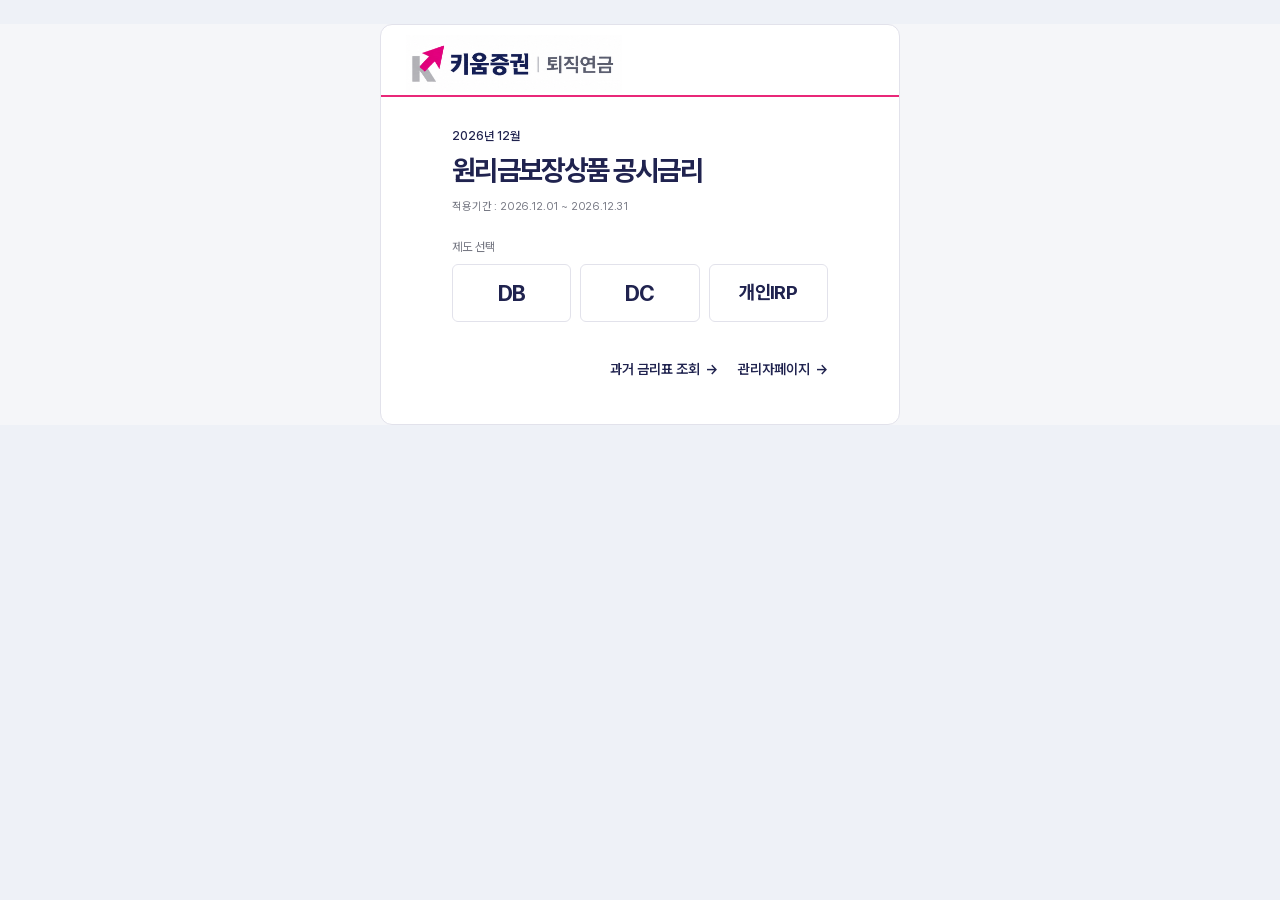
==== commit 69130077: "Publish approved December rates and archive November tables" ====
--- a/index.html
+++ b/index.html
@@ -55,15 +55,15 @@
       <link rel="stylesheet" href="rate-upload.css" />
       <link rel="stylesheet" href="sales-ranking.css?v=20261113-pink-toast" />
       <link rel="stylesheet" href="design-refresh.css?v=20261124-no-work-notice" />
-      <link rel="stylesheet" href="scheme-ui.css?v=20261124-history" />
+      <link rel="stylesheet" href="scheme-ui.css?v=20261125-brand-home" />
   </head>
   <body>
     <main class="scheme-entry" id="schemeEntry" aria-label="제도 선택">
       <header class="entry-header"><img src="export-brand.png" alt="키움증권 퇴직연금"></header>
       <section class="entry-content">
-        <p class="entry-month">2026년 11월</p>
+        <p class="entry-month">2026년 12월</p>
         <h1>원리금보장상품 공시금리</h1>
-        <p class="entry-period">적용기간 : 2026.11.01 ~ 2026.11.30</p>
+        <p class="entry-period">적용기간 : 2026.12.01 ~ 2026.12.31</p>
         <p class="entry-label">제도 선택</p>
         <nav class="entry-plans" aria-label="제도별 금리표"><a href="index.html?plan=db">DB</a><a href="index.html?plan=dc">DC</a><a href="index.html?plan=irp">개인IRP</a></nav>
         <nav class="entry-admin" aria-label="추가 메뉴"><a class="entry-history-link" href="history.html">과거 금리표 조회 <span aria-hidden="true">→</span></a><a class="entry-admin-link" href="admin.html">관리자페이지 <span aria-hidden="true">→</span></a></nav>
@@ -73,16 +73,16 @@
     <main class="app-shell">
       <header class="topbar">
         <button id="viewModeButton" class="view-mode-button" type="button" aria-pressed="false">PC버전 보기</button>
-        <div class="brand-lockup">
+        <a class="brand-lockup brand-home" href="index.html" aria-label="메인 진입페이지로 이동">
           <img id="brandLogoVisible" class="brand-logo-visible" alt="키움증권" />
           <span class="brand-service">퇴직연금</span>
-        </div>
+        </a>
       </header>
 
       <section class="page-heading">
         <div>
-          <h1>2026년 11월 원리금보장상품 금리</h1>
-          <p>적용기간 : 2026.11.01 ~ 2026.11.30</p>
+          <h1>2026년 12월 원리금보장상품 금리</h1>
+          <p>적용기간 : 2026.12.01 ~ 2026.12.31</p>
         </div>
         <button class="outline-button" id="infoButton" type="button" aria-label="공지사항 열기">
           <span class="info-icon">i</span> 공지사항
@@ -161,7 +161,7 @@
         </div>
       </section>
 
-      <div class="table-meta">최종 업데이트 2026.11.03 09:20</div>
+      <div class="table-meta">금리 적용기간 2026.12.01 ~ 2026.12.31</div>
     </main>
 
     <div class="modal-backdrop" id="infoModal" hidden>
@@ -200,11 +200,11 @@
       </section>
     </div>
 
-    <script src="rates-data.js"></script>
-    <script src="scheme-rates-data.js"></script>
+    <script src="rates-data.js?v=202612-rates"></script>
+    <script src="scheme-rates-data.js?v=202612-rates"></script>
     <script src="scheme-config.js?v=20261124-terms"></script>
-    <script src="rate-upload-core.js?v=20261124-schemes"></script>
-    <script src="rate-model.js?v=20261124-db-proposal"></script>
+    <script src="rate-upload-core.js?v=202612-rates"></script>
+    <script src="rate-model.js?v=202612-rates"></script>
     <script src="app.js?v=20261124-header-sort"></script>
     <script src="basic-settings-data.js"></script>
     <script src="pension-providers-data.js"></script>
--- a/scheme-ui.css
+++ b/scheme-ui.css
@@ -65,3 +65,7 @@
 .entry-content h1{font-size:clamp(25px,9cqw,28px);white-space:nowrap}
 .admin-route-title h1{font-size:24px;white-space:nowrap}
 @media(min-width:960px){body.desktop-view #panel-sales .page-heading h1{font-size:28px}}
+
+/* The full brand area returns to the main entry page. */
+.topbar .brand-home{min-height:44px;color:inherit;text-decoration:none}
+.topbar .brand-home:focus-visible{outline:2px solid #db2976;outline-offset:3px;border-radius:2px}
